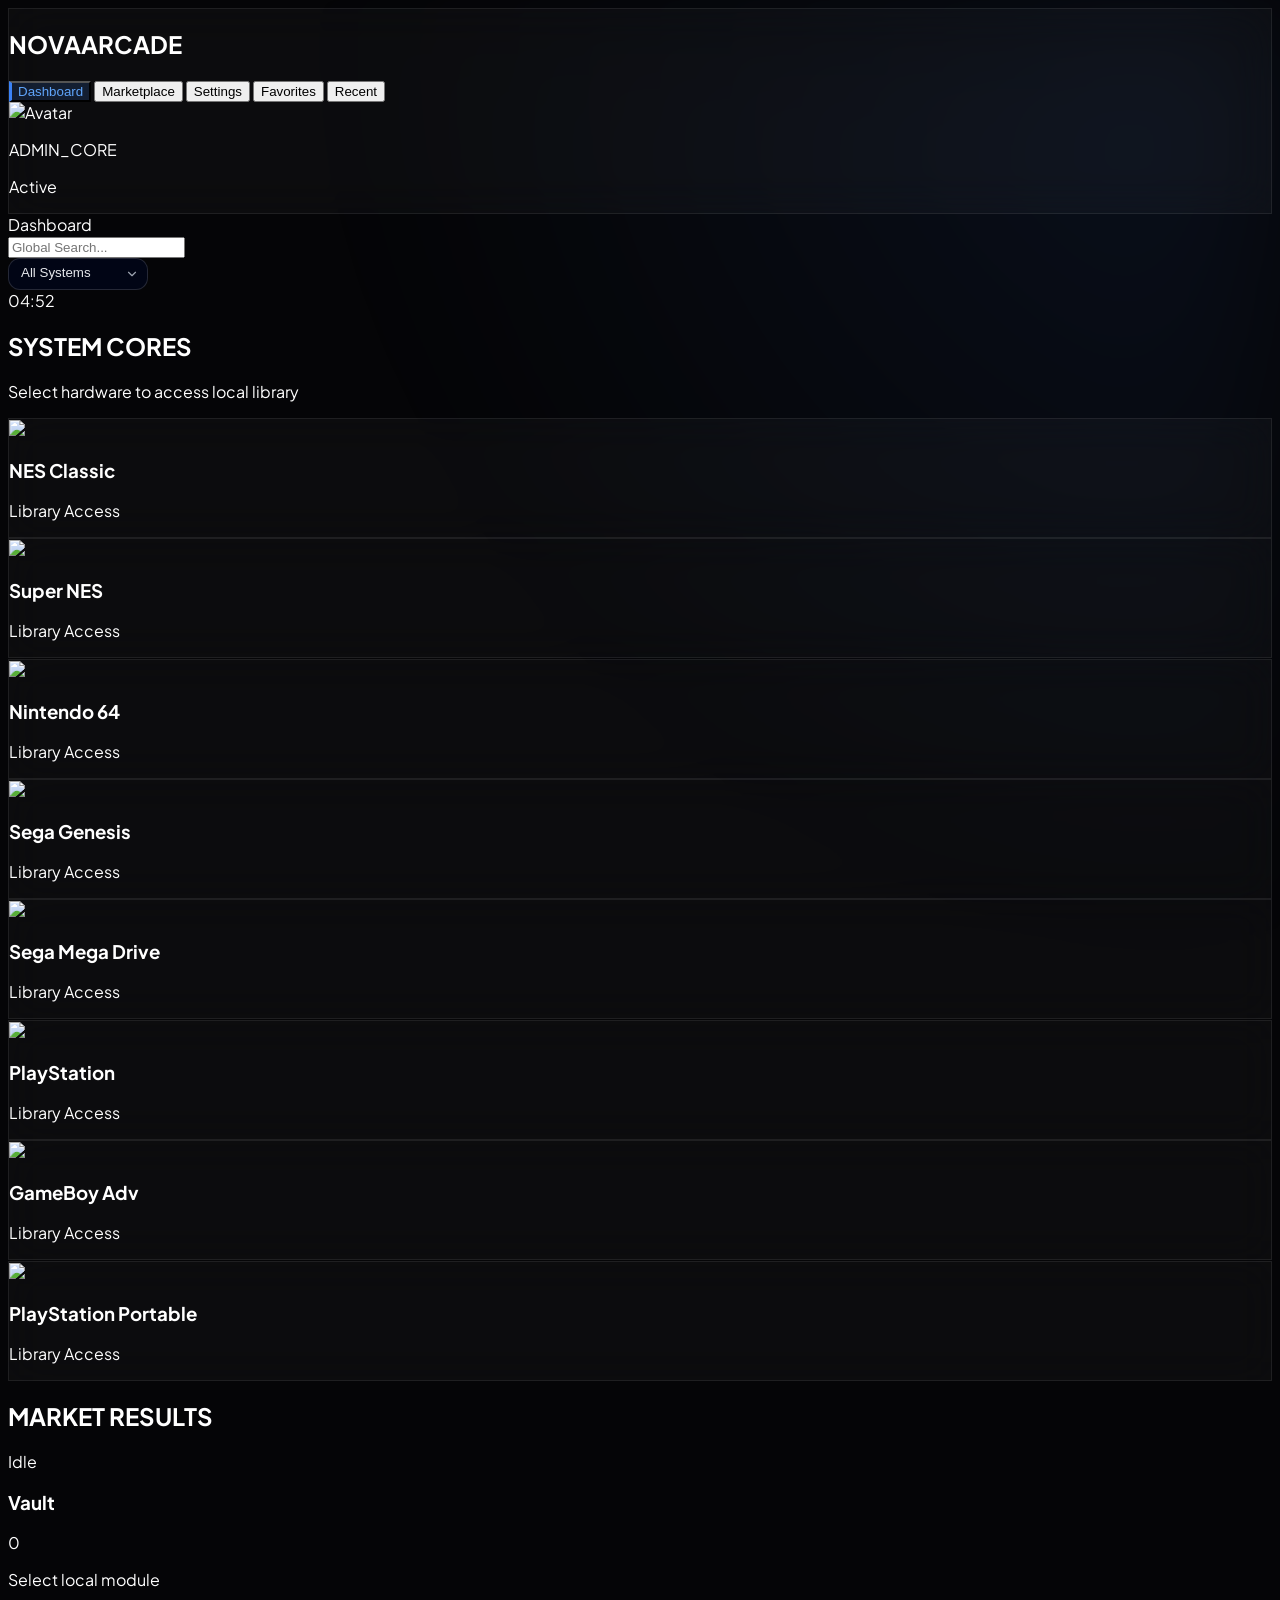
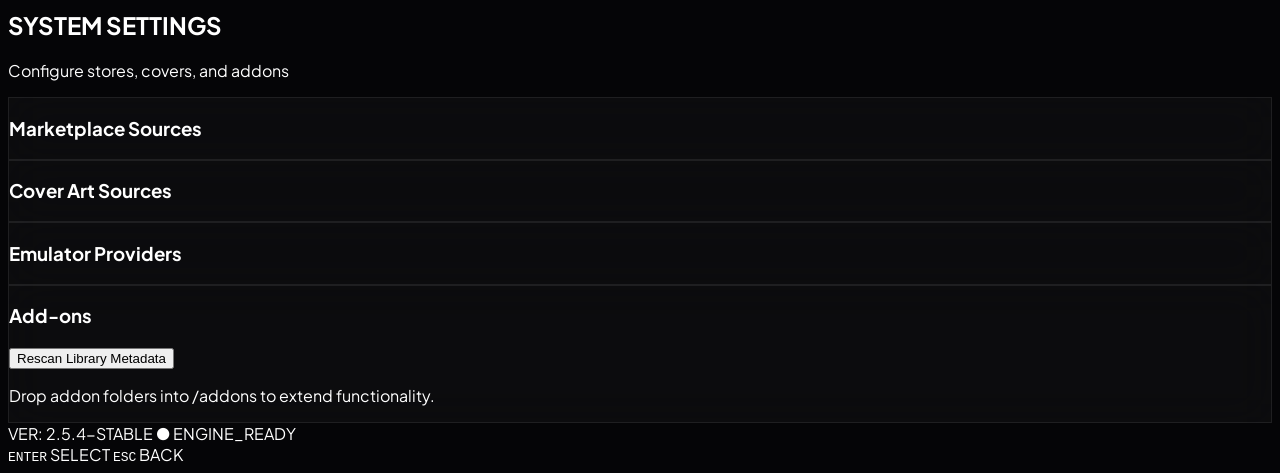
==== ui/index.html @ 93427489 "Refine dropdown popup styling to remove protruding white boxes" ====
<!DOCTYPE html>
<html lang="en">
<head>
    <meta charset="UTF-8">
    <meta name="viewport" content="width=device-width, initial-scale=1.0">
    <title>NovaArcade | Emulation Center</title>
    <script src="https://cdn.tailwindcss.com"></script>
    <script src="https://unpkg.com/lucide@latest"></script>
    <link href="https://fonts.googleapis.com/css2?family=Plus+Jakarta+Sans:wght@300;400;500;600;700;800&display=swap" rel="stylesheet">
    <style>
        :root {
            --accent: #3b82f6;
            --bg: #050507;
            --panel: rgba(255, 255, 255, 0.03);
            --border: rgba(255, 255, 255, 0.08);
        }

        body {
            font-family: 'Plus Jakarta Sans', sans-serif;
            background-color: var(--bg);
            color: #ffffff;
            overflow: hidden;
            user-select: none;
        }

        .glass {
            background: var(--panel);
            backdrop-filter: blur(20px);
            -webkit-backdrop-filter: blur(20px);
            border: 1px solid var(--border);
        }

        .active-link {
            background: rgba(59, 130, 246, 0.15);
            color: #60a5fa;
            border-left: 3px solid #3b82f6;
        }

        .custom-scroll::-webkit-scrollbar {
            width: 4px;
        }

        .custom-scroll::-webkit-scrollbar-track {
            background: transparent;
        }

        .custom-scroll::-webkit-scrollbar-thumb {
            background: rgba(255, 255, 255, 0.1);
            border-radius: 10px;
        }

        .settings-scroll {
            scrollbar-gutter: stable;
        }

        .stable-select {
            height: 2rem;
            max-width: 220px;
            min-width: 140px;
            padding: 0 2rem 0 0.75rem;
            border-radius: 0.75rem;
            background-color: rgba(2, 6, 23, 0.95);
            color: #e5e7eb;
            border: 1px solid rgba(255, 255, 255, 0.14);
            transition: none !important;
            transform: none !important;
            animation: none !important;
            appearance: none;
            -webkit-appearance: none;
            color-scheme: dark;
            line-height: 1.1;
            overflow: hidden;
            background-image: url("data:image/svg+xml,%3Csvg xmlns='http://www.w3.org/2000/svg' width='14' height='14' viewBox='0 0 24 24' fill='none' stroke='%239ca3af' stroke-width='2' stroke-linecap='round' stroke-linejoin='round'%3E%3Cpolyline points='6 9 12 15 18 9'/%3E%3C/svg%3E");
            background-repeat: no-repeat;
            background-position: right 0.55rem center;
            background-size: 0.85rem;
        }

        .stable-select:focus {
            outline: none;
            box-shadow: 0 0 0 1px rgba(59, 130, 246, 0.5);
            border-color: rgba(59, 130, 246, 0.5);
        }

        .stable-select option {
            background-color: #0b1020;
            color: #e5e7eb;
        }

        .view-section {
            transition: all 0.4s cubic-bezier(0.4, 0, 0.2, 1);
        }

        .console-card, .game-card {
            transition: transform 0.2s ease, box-shadow 0.2s ease, border-color 0.2s ease;
            transform: translateZ(0);
            backface-visibility: hidden;
            will-change: transform;
        }

        .console-card:hover, .game-card:hover {
            transform: translate3d(0, -2px, 0);
            box-shadow: 0 10px 30px -15px rgba(59, 130, 246, 0.4);
            border-color: rgba(59, 130, 246, 0.3);
        }

        .media-loading {
            opacity: 0;
            transition: opacity 0.3s ease;
        }

        .media-loaded {
            opacity: 1;
        }

        .bg-glow {
            position: fixed;
            inset: 0;
            z-index: -1;
            background: radial-gradient(circle at top right, rgba(59, 130, 246, 0.1), transparent 60%);
            filter: blur(80px);
            transition: background 1s ease;
        }

        @keyframes fadeIn {
            from { opacity: 0; transform: translateY(5px); }
            to { opacity: 1; transform: translateY(0); }
        }

        .animate-fade {
            animation: fadeIn 0.3s ease forwards;
        }

        /* Emulator Modal */
        #emulator-modal {
            background: #000;
            z-index: 1000;
            display: none;
        }

        .emulator-container {
            width: 100%;
            height: 100%;
        }
    </style>
</head>
<body class="flex h-screen overflow-hidden">

    <div id="glow-layer" class="bg-glow"></div>

    <!-- Sidebar -->
    <aside class="w-64 h-full glass border-r border-white/5 flex flex-col z-50">
        <div class="p-8 flex items-center gap-3">
            <div class="w-10 h-10 bg-blue-600 rounded-xl flex items-center justify-center shadow-lg shadow-blue-600/20">
                <i data-lucide="zap" class="text-white fill-white"></i>
            </div>
            <h1 class="text-xl font-extrabold tracking-tight uppercase italic">NOVA<span class="text-blue-500">ARCADE</span></h1>
        </div>

        <nav class="flex-1 px-4 space-y-2">
            <button onclick="navTo('HOME')" id="btn-home" class="w-full flex items-center gap-4 px-4 py-3 rounded-xl transition-all active-link">
                <i data-lucide="layout-grid" size="20"></i>
                <span class="font-semibold text-sm">Dashboard</span>
            </button>
            <button onclick="navTo('STORE')" id="btn-store" class="w-full flex items-center gap-4 px-4 py-3 rounded-xl transition-all text-white/40 hover:text-white hover:bg-white/5 group">
                <i data-lucide="shopping-bag" size="20"></i>
                <span class="font-semibold text-sm">Marketplace</span>
            </button>
            <button onclick="navTo('SETTINGS')" id="btn-settings" class="w-full flex items-center gap-4 px-4 py-3 rounded-xl transition-all text-white/40 hover:text-white hover:bg-white/5">
                <i data-lucide="settings" size="20"></i>
                <span class="font-semibold text-sm">Settings</span>
            </button>
            <button class="w-full flex items-center gap-4 px-4 py-3 rounded-xl transition-all text-white/40 hover:text-white hover:bg-white/5">
                <i data-lucide="star" size="20"></i>
                <span class="font-semibold text-sm">Favorites</span>
            </button>
            <button class="w-full flex items-center gap-4 px-4 py-3 rounded-xl transition-all text-white/40 hover:text-white hover:bg-white/5">
                <i data-lucide="clock" size="20"></i>
                <span class="font-semibold text-sm">Recent</span>
            </button>
        </nav>

        <div class="p-6">
            <div class="bg-white/5 rounded-2xl p-4 flex items-center gap-3 border border-white/5">
                <img src="https://api.dicebear.com/7.x/pixel-art/svg?seed=arcade" class="w-10 h-10 rounded-full bg-blue-500/20" alt="Avatar">
                <div class="overflow-hidden">
                    <p class="text-xs font-bold truncate">ADMIN_CORE</p>
                    <p class="text-[10px] text-blue-400 font-bold uppercase tracking-widest">Active</p>
                </div>
            </div>
        </div>
    </aside>

    <!-- Main Content -->
    <main class="flex-1 flex flex-col relative">
        
        <!-- Header -->
        <header class="h-16 px-8 flex items-center justify-between border-b border-white/5 z-40 bg-black/10 backdrop-blur-sm">
            <div id="breadcrumb" class="flex items-center gap-3 text-xs font-bold uppercase tracking-widest">
                <span class="text-white/40">Dashboard</span>
            </div>

            <div class="flex items-center gap-6">
                <div class="relative group">
                    <i data-lucide="search" size="16" class="absolute left-3 top-1/2 -translate-y-1/2 text-white/30"></i>
                    <input id="search-input" type="text" placeholder="Global Search..." 
                           class="bg-white/5 border border-white/5 rounded-full py-2 pl-10 pr-4 text-[11px] w-64 focus:outline-none focus:border-blue-500/50 transition-all font-medium">
                </div>
                <select id="search-console-filter" class="stable-select text-[10px] uppercase tracking-widest">
                    <option value="">All Systems</option>
                </select>
                <div id="current-time" class="text-[11px] font-bold tracking-widest text-white/40">00:00</div>
            </div>
        </header>

        <!-- Home View -->
        <section id="view-home" class="flex-1 p-8 overflow-y-auto custom-scroll view-section">
            <div class="mb-8 animate-fade">
                <h2 class="text-4xl font-black tracking-tighter mb-2 uppercase italic">SYSTEM <span class="text-blue-500">CORES</span></h2>
                <p class="text-white/30 text-xs font-medium uppercase tracking-widest">Select hardware to access local library</p>
            </div>
            <div id="console-grid" class="grid grid-cols-1 md:grid-cols-2 lg:grid-cols-3 xl:grid-cols-5 gap-4">
                <!-- Consoles injected here -->
            </div>
        </section>

        <!-- Store View (Search Results) -->
        <section id="view-store" class="hidden flex-1 p-8 overflow-y-auto custom-scroll view-section">
            <div class="mb-8 animate-fade">
                <h2 class="text-4xl font-black tracking-tighter mb-1 italic uppercase">MARKET <span class="text-blue-500">RESULTS</span></h2>
                <p id="search-status" class="text-white/30 text-[10px] font-bold uppercase tracking-[0.2em]">Idle</p>
            </div>
            <div id="store-sections" class="space-y-10">
                <!-- Grouped search results injected here -->
            </div>
        </section>

        <!-- Market Detail View (Compact Full Page) -->
        <section id="view-market-detail" class="hidden flex-1 p-8 overflow-y-auto custom-scroll view-section bg-gradient-to-br from-transparent to-blue-900/5">
            <div id="market-detail-container" class="max-w-7xl mx-auto animate-fade">
                <!-- Compact detail for market game -->
            </div>
        </section>

        <!-- Library View (Local) -->
        <section id="view-library" class="hidden flex-1 flex overflow-hidden view-section">
            <div class="w-72 h-full border-r border-white/5 flex flex-col bg-black/20">
                <div class="p-6 border-b border-white/5 flex justify-between items-center bg-black/20">
                    <h3 class="text-[10px] font-black uppercase tracking-widest text-white/30" id="library-title">Vault</h3>
                    <div id="local-count" class="text-[9px] font-black text-blue-500 bg-blue-500/10 px-2 py-0.5 rounded">0</div>
                </div>
                <div id="local-list" class="flex-1 overflow-y-auto custom-scroll p-3 space-y-1">
                    <!-- Local games injected here -->
                </div>
            </div>
            <div class="flex-1 overflow-y-auto custom-scroll p-10">
                <div id="library-detail-container" class="max-w-4xl animate-fade">
                    <div class="h-full flex flex-col items-center justify-center text-white/10 text-center space-y-4 py-20">
                        <i data-lucide="gamepad-2" size="48" class="opacity-10"></i>
                        <p class="text-[10px] font-black uppercase tracking-widest italic">Select local module</p>
                    </div>
                </div>
            </div>
        </section>

        <!-- Settings View -->
        <section id="view-settings" class="hidden flex-1 p-8 overflow-y-auto custom-scroll view-section settings-scroll">
            <div class="mb-8 animate-fade">
                <h2 class="text-4xl font-black tracking-tighter mb-2 uppercase italic">SYSTEM <span class="text-blue-500">SETTINGS</span></h2>
                <p class="text-white/30 text-xs font-medium uppercase tracking-widest">Configure stores, covers, and addons</p>
            </div>
            <div class="grid grid-cols-1 lg:grid-cols-2 gap-6">
                <div class="glass rounded-3xl p-6 border border-white/5 space-y-4">
                    <h3 class="text-sm font-bold uppercase tracking-widest text-white/60">Marketplace Sources</h3>
                    <div id="settings-stores" class="space-y-3 text-xs text-white/60"></div>
                </div>
                <div class="glass rounded-3xl p-6 border border-white/5 space-y-4">
                    <h3 class="text-sm font-bold uppercase tracking-widest text-white/60">Cover Art Sources</h3>
                    <div id="settings-covers" class="space-y-3 text-xs text-white/60"></div>
                </div>
                <div class="glass rounded-3xl p-6 border border-white/5 space-y-4 lg:col-span-2">
                    <h3 class="text-sm font-bold uppercase tracking-widest text-white/60">Emulator Providers</h3>
                    <div id="settings-emulators" class="grid grid-cols-1 md:grid-cols-2 gap-3 text-xs text-white/60"></div>
                </div>
                <div class="glass rounded-3xl p-6 border border-white/5 space-y-4 lg:col-span-2">
                    <div class="flex items-center justify-between gap-3">
                        <h3 class="text-sm font-bold uppercase tracking-widest text-white/60">Add-ons</h3>
                        <button id="btn-rescan-metadata" class="px-4 py-2 rounded-xl bg-blue-600 hover:bg-blue-500 text-[10px] font-black uppercase tracking-widest transition-all">Rescan Library Metadata</button>
                    </div>
                    <p class="text-[11px] text-white/40">Drop addon folders into <span class="text-white/70">/addons</span> to extend functionality.</p>
                    <div id="settings-addons" class="flex flex-wrap gap-2 text-[10px] uppercase"></div>
                </div>
            </div>
        </section>

        <!-- Footer Bar -->
        <footer class="h-10 border-t border-white/5 flex items-center justify-between px-6 text-[9px] font-black uppercase tracking-[0.2em] text-white/20 bg-black/60">
            <div class="flex gap-6">
                <span>VER: 2.5.4-STABLE</span>
                <span id="system-status" class="text-green-500/50">● ENGINE_READY</span>
            </div>
            <div class="flex gap-4">
                <span class="flex items-center gap-1.5"><kbd class="bg-white/5 px-1.5 py-0.5 rounded border border-white/10 text-[7px]">ENTER</kbd> SELECT</span>
                <span class="flex items-center gap-1.5"><kbd class="bg-white/5 px-1.5 py-0.5 rounded border border-white/10 text-[7px]">ESC</kbd> BACK</span>
            </div>
        </footer>
    </main>

    <!-- Emulator Modal -->
    <div id="emulator-modal" class="fixed inset-0 hidden flex flex-col">
        <div class="h-12 bg-black flex items-center justify-between px-6 border-b border-white/10">
            <div class="flex items-center gap-3">
                <div class="w-6 h-6 bg-blue-600 rounded flex items-center justify-center">
                    <i data-lucide="gamepad-2" size="14"></i>
                </div>
                <span id="emulating-title" class="text-[10px] font-black uppercase tracking-widest text-white/50">EMULATION_CORE_ACTIVE</span>
            </div>
            <button onclick="closeEmulator()" class="text-white/40 hover:text-red-500 transition-colors flex items-center gap-2 text-[10px] font-black uppercase">
                TERMINATE CORE <i data-lucide="x" size="14"></i>
            </button>
        </div>
        <div class="flex-1 overflow-hidden relative" id="emulator-target">
            <!-- EmulatorJS will inject here -->
        </div>
    </div>

    <script>
        const API = {
            search: (q, consoleId) => { const params = new URLSearchParams({ q }); if (consoleId) params.set('console', consoleId); return fetch(`/search?${params.toString()}`).then(r => r.json()); },
            getGame: (url) => fetch(`/game?url=${encodeURIComponent(url)}`).then(r => r.json()),
            getMarketCover: (title, console) => fetch(`/market_cover?title=${encodeURIComponent(title)}&console=${encodeURIComponent(console || '')}`).then(r => r.json()),
            listLocal: (console) => fetch(`/list_console?console=${console}`).then(r => r.json()),
            listConsoles: () => fetch(`/list_consoles`).then(r => r.json()),
            listAddons: () => fetch(`/addons`).then(r => r.json()),
            delete: (name, console, game) => {
                const params = new URLSearchParams();
                if (name) params.set('filename', name);
                if (game) params.set('game', game);
                params.set('console', console);
                return fetch(`/delete?${params.toString()}`).then(r => r.json());
            },
            download: (url) => fetch(url).then(r => r.json()),
            downloadStatus: (jobId) => fetch(`/download_status?job_id=${encodeURIComponent(jobId)}`).then(r => r.json()),
            proxyImg: (url) => `/proxy_image?url=${encodeURIComponent(url)}`
        };

        const CONSOLES = [
            { id: 'dendy', name: 'NES Classic', color: '#ef4444', icon: 'gamepad-2', img: 'https://i.imgur.com/OzB5tOq.png', core: 'nes' },
            { id: 'snes', name: 'Super NES', color: '#8b5cf6', icon: 'joystick', img: 'https://i.imgur.com/wK6sR8Q.png', core: 'snes' },
            { id: 'n64', name: 'Nintendo 64', color: '#4b5563', icon: 'diamond', img: 'https://i.imgur.com/VqN9F6A.png', core: 'n64' },
            { id: 'genesis', name: 'Sega Genesis', color: '#f97316', icon: 'bolt', img: 'https://placehold.co/320x240/111/444?text=Genesis', core: 'segaMD' },
            { id: 'megadrive', name: 'Sega Mega Drive', color: '#f97316', icon: 'bolt', img: 'https://placehold.co/320x240/111/444?text=Mega+Drive', core: 'segaMD' },
            { id: 'ps1', name: 'PlayStation', color: '#3b82f6', icon: 'disc', img: 'https://i.imgur.com/4Uj2GyX.png', core: 'psx' },
            { id: 'gba', name: 'GameBoy Adv', color: '#6366f1', icon: 'smartphone', img: 'https://i.imgur.com/yMjF94b.png', core: 'gba' },
            { id: 'psp', name: 'PlayStation Portable', color: '#64748b', icon: 'gamepad-2', img: 'https://placehold.co/320x240/111/444?text=PSP', core: 'psp' }
        ];



        const EMULATORJS_CORES = {
            nes: ['fceumm', 'nestopia'],
            snes: ['snes9x', 'bsnes'],
            gb: ['gambatte'],
            gba: ['mgba'],
            vb: ['beetle_vb'],
            nds: ['melonds', 'desmume2015', 'desmume'],
            a5200: ['a5200'],
            mame2003: ['mame2003', 'mame2003_plus'],
            arcade: ['fbneo', 'fbalpha2012_cps1', 'fbalpha2012_cps2', 'same_cdi'],
            psx: ['pcsx_rearmed', 'mednafen_psx_hw'],
            jaguar: ['virtualjaguar'],
            lynx: ['handy'],
            segaSaturn: ['yabause'],
            segaMD: ['genesis_plus_gx', 'genesis_plus_gx_wide'],
            segaGG: ['genesis_plus_gx', 'genesis_plus_gx_wide'],
            segaCD: ['genesis_plus_gx', 'genesis_plus_gx_wide'],
            n64: ['mupen64plus_next', 'parallel-n64'],
            _3do: ['opera'],
            atari7800: ['prosystem'],
            atari2600: ['stella2014'],
            sega32x: ['picodrive'],
            segaMS: ['smsplus'],
            c64: ['vice_x64sc'],
            c128: ['vice_x128'],
            pet: ['vice_xpet'],
            plus4: ['vice_xplus4'],
            vic20: ['vice_xvic'],
            amiga: ['puae'],
            coleco: ['gearcoleco'],
            pce: ['mednafen_pce'],
            pcfx: ['mednafen_pcfx'],
            ngp: ['mednafen_ngp'],
            ws: ['mednafen_wswan'],
            dos: ['dosbox_pure'],
            psp: ['ppsspp']
        };

        const CONSOLE_CORE_FAMILIES = {
            dendy: 'nes',
            snes: 'snes',
            n64: 'n64',
            genesis: 'segaMD',
            megadrive: 'segaMD',
            ps1: 'psx',
            gba: 'gba',
            psp: 'psp',
            nds: 'nds',
            gb: 'gb',
            sega32x: 'sega32x',
            segams: 'segaMS',
            segagg: 'segaGG',
            segacd: 'segaCD',
            segasaturn: 'segaSaturn',
            jaguar: 'jaguar',
            lynx: 'lynx',
            atari2600: 'atari2600',
            atari7800: 'atari7800',
            '3do': '_3do',
            pce: 'pce',
            pcfx: 'pcfx',
            ngp: 'ngp',
            ws: 'ws',
            dos: 'dos'
        };
        const CONSOLE_ICON_INDEX = [
            { label: 'GoldstarLG 3DO', path: 'Icons/Consoles/3DO/GoldstarLG 3DO.png' },
            { label: 'MiscOther 3DO', path: 'Icons/Consoles/3DO/MiscOther 3DO.png' },
            { label: 'Panasonic 3DO', path: 'Icons/Consoles/3DO/Panasonic 3DO.png' },
            { label: 'Sanyo 3DO', path: 'Icons/Consoles/3DO/Sanyo 3DO.png' },
            { label: 'Atari 2600', path: 'Icons/Consoles/Atari/Atari 2600.png' },
            { label: 'Atari 5200', path: 'Icons/Consoles/Atari/Atari 5200.png' },
            { label: 'Atari 7800', path: 'Icons/Consoles/Atari/Atari 7800.png' },
            { label: 'Atari C-XXX', path: 'Icons/Consoles/Atari/Atari C-XXX.png' },
            { label: 'Atari Jaguar CD', path: 'Icons/Consoles/Atari/Atari Jaguar CD.png' },
            { label: 'Atari Jaguar', path: 'Icons/Consoles/Atari/Atari Jaguar.png' },
            { label: 'Atari Lynx', path: 'Icons/Consoles/Atari/Atari Lynx.png' },
            { label: 'Atari XEGS', path: 'Icons/Consoles/Atari/Atari XEGS.png' },
            { label: 'LCD Solarpower', path: 'Icons/Consoles/Bandai/LCD Solarpower.png' },
            { label: 'Pippin', path: 'Icons/Consoles/Bandai/Pippin.png' },
            { label: 'Playdia', path: 'Icons/Consoles/Bandai/Playdia.png' },
            { label: 'RX 78', path: 'Icons/Consoles/Bandai/RX 78.png' },
            { label: 'SwanCrystal', path: 'Icons/Consoles/Bandai/SwanCrystal.png' },
            { label: 'TV Jack', path: 'Icons/Consoles/Bandai/TV Jack.png' },
            { label: 'WonderSwan Color', path: 'Icons/Consoles/Bandai/WonderSwan Color.png' },
            { label: 'WonderSwan', path: 'Icons/Consoles/Bandai/WonderSwan.png' },
            { label: 'Loopy', path: 'Icons/Consoles/Casio/Loopy.png' },
            { label: 'PV-1000', path: 'Icons/Consoles/Casio/PV-1000.png' },
            { label: 'Aquarius', path: 'Icons/Consoles/Mattel/Aquarius.png' },
            { label: 'HyperScan', path: 'Icons/Consoles/Mattel/HyperScan.png' },
            { label: 'Intellivision', path: 'Icons/Consoles/Mattel/Intellivision.png' },
            { label: 'Mattel Electronics', path: 'Icons/Consoles/Mattel/Mattel Electronics.png' },
            { label: 'Microsoft Xbox 360', path: 'Icons/Consoles/Microsoft/Microsoft Xbox 360.png' },
            { label: 'Microsoft Xbox One S', path: 'Icons/Consoles/Microsoft/Microsoft Xbox One S.png' },
            { label: 'Microsoft Xbox One X', path: 'Icons/Consoles/Microsoft/Microsoft Xbox One X.png' },
            { label: 'Microsoft Xbox One', path: 'Icons/Consoles/Microsoft/Microsoft Xbox One.png' },
            { label: 'Microsoft Xbox Series S', path: 'Icons/Consoles/Microsoft/Microsoft Xbox Series S.png' },
            { label: 'Microsoft Xbox Series X', path: 'Icons/Consoles/Microsoft/Microsoft Xbox Series X.png' },
            { label: 'Microsoft Xbox', path: 'Icons/Consoles/Microsoft/Microsoft Xbox.png' },
            { label: 'PC-FX', path: 'Icons/Consoles/NEC/PC-FX.png' },
            { label: 'TurboDuo', path: 'Icons/Consoles/NEC/TurboDuo.png' },
            { label: 'TurboExpress', path: 'Icons/Consoles/NEC/TurboExpress.png' },
            { label: 'TurboGrafx-16', path: 'Icons/Consoles/NEC/TurboGrafx-16.png' },
            { label: 'Neo Geo AES', path: 'Icons/Consoles/Neo Geo/Neo Geo AES.png' },
            { label: 'Neo Geo CD', path: 'Icons/Consoles/Neo Geo/Neo Geo CD.png' },
            { label: 'Neo Geo Pocket Color', path: 'Icons/Consoles/Neo Geo/Neo Geo Pocket Color.png' },
            { label: 'Neo Geo Pocket', path: 'Icons/Consoles/Neo Geo/Neo Geo Pocket.png' },
            { label: 'Color TV Game', path: 'Icons/Consoles/Nintendo/Color TV Game.png' },
            { label: 'Famicom Disk System', path: 'Icons/Consoles/Nintendo/Famicom Disk System.png' },
            { label: 'Famicom', path: 'Icons/Consoles/Nintendo/Famicom.png' },
            { label: 'Game & Watch Mini Classics', path: 'Icons/Consoles/Nintendo/Game & Watch Mini Classics.png' },
            { label: 'Game & Watch', path: 'Icons/Consoles/Nintendo/Game & Watch.png' },
            { label: 'Game Boy Advance SP', path: 'Icons/Consoles/Nintendo/Game Boy Advance SP.png' },
            { label: 'Game Boy Advance', path: 'Icons/Consoles/Nintendo/Game Boy Advance.png' },
            { label: 'Game Boy Color', path: 'Icons/Consoles/Nintendo/Game Boy Color.png' },
            { label: 'Game Boy Light', path: 'Icons/Consoles/Nintendo/Game Boy Light.png' },
            { label: 'Game Boy Micro', path: 'Icons/Consoles/Nintendo/Game Boy Micro.png' },
            { label: 'Game Boy Pocket', path: 'Icons/Consoles/Nintendo/Game Boy Pocket.png' },
            { label: 'Game Boy', path: 'Icons/Consoles/Nintendo/Game Boy.png' },
            { label: 'Gamecube', path: 'Icons/Consoles/Nintendo/Gamecube.png' },
            { label: 'NES', path: 'Icons/Consoles/Nintendo/NES.webp' },
            { label: 'New Nintendo 2DS XL', path: 'Icons/Consoles/Nintendo/New Nintendo 2DS XL.png' },
            { label: 'New Nintendo 3DS Xl', path: 'Icons/Consoles/Nintendo/New Nintendo 3DS Xl.png' },
            { label: 'New Nintendo 3DS', path: 'Icons/Consoles/Nintendo/New Nintendo 3DS.png' },
            { label: 'Nintendo 2DS', path: 'Icons/Consoles/Nintendo/Nintendo 2DS.png' },
            { label: 'Nintendo 3DS Xl', path: 'Icons/Consoles/Nintendo/Nintendo 3DS Xl.png' },
            { label: 'Nintendo 3DS', path: 'Icons/Consoles/Nintendo/Nintendo 3DS.png' },
            { label: 'Nintendo 64 DD', path: 'Icons/Consoles/Nintendo/Nintendo 64 DD.png' },
            { label: 'Nintendo 64', path: 'Icons/Consoles/Nintendo/Nintendo 64.png' },
            { label: 'Nintendo DS Lite', path: 'Icons/Consoles/Nintendo/Nintendo DS Lite.png' },
            { label: 'Nintendo DS', path: 'Icons/Consoles/Nintendo/Nintendo DS.png' },
            { label: 'Nintendo DSi XL', path: 'Icons/Consoles/Nintendo/Nintendo DSi XL.png' },
            { label: 'Nintendo DSi', path: 'Icons/Consoles/Nintendo/Nintendo DSi.png' },
            { label: 'Nintendo Switch 2', path: 'Icons/Consoles/Nintendo/Nintendo Switch 2.webp' },
            { label: 'Nintendo Switch Lite', path: 'Icons/Consoles/Nintendo/Nintendo Switch Lite.png' },
            { label: 'Nintendo Switch OLED Model', path: 'Icons/Consoles/Nintendo/Nintendo Switch OLED Model.png' },
            { label: 'Nintendo Switch', path: 'Icons/Consoles/Nintendo/Nintendo Switch.png' },
            { label: 'Nintendo Wii U', path: 'Icons/Consoles/Nintendo/Nintendo Wii U.png' },
            { label: 'Nintendo Wii', path: 'Icons/Consoles/Nintendo/Nintendo Wii.png' },
            { label: 'Pokemon Mini', path: 'Icons/Consoles/Nintendo/Pokemon Mini.png' },
            { label: 'SNES', path: 'Icons/Consoles/Nintendo/SNES.png' },
            { label: 'Virtual Boy', path: 'Icons/Consoles/Nintendo/Virtual Boy.webp' },
            { label: 'CD-i', path: 'Icons/Consoles/Philips Magnavox/CD-i.png' },
            { label: 'Magnavox Odyssey 2', path: 'Icons/Consoles/Philips Magnavox/Magnavox Odyssey 2.png' },
            { label: 'Magnavox Odyssey', path: 'Icons/Consoles/Philips Magnavox/Magnavox Odyssey.png' },
            { label: 'Philips Odyssey', path: 'Icons/Consoles/Philips Magnavox/Philips Odyssey.png' },
            { label: 'Retro-Emulator-Game-Manger-0aaa86b99c10021463039c348ecbfffc1c41144c', path: 'Icons/Consoles/Retro-Emulator-Game-Manger-0aaa86b99c10021463039c348ecbfffc1c41144c/Retro-Emulator-Game-Manger-0aaa86b99c10021463039c348ecbfffc1c41144c' },
            { label: 'Retro-Emulator-Game-Manger-ac923861fc63c3c096c8133c5e9370443cdceb1a', path: 'Icons/Consoles/Retro-Emulator-Game-Manger-ac923861fc63c3c096c8133c5e9370443cdceb1a/Retro-Emulator-Game-Manger-ac923861fc63c3c096c8133c5e9370443cdceb1a' },
            { label: 'Sega 32X', path: 'Icons/Consoles/Sega/Sega 32X.png' },
            { label: 'Sega Dreamcast', path: 'Icons/Consoles/Sega/Sega Dreamcast.png' },
            { label: 'Sega Game Gear', path: 'Icons/Consoles/Sega/Sega Game Gear.png' },
            { label: 'Sega Genesis Mega Drive', path: 'Icons/Consoles/Sega/Sega Genesis Mega Drive.png' },
            { label: 'Sega Master System', path: 'Icons/Consoles/Sega/Sega Master System.png' },
            { label: 'Sega Mega CD', path: 'Icons/Consoles/Sega/Sega Mega CD.png' },
            { label: 'Sega Pico', path: 'Icons/Consoles/Sega/Sega Pico.png' },
            { label: 'Sega SG X000', path: 'Icons/Consoles/Sega/Sega SG X000.png' },
            { label: 'Sega Saturn', path: 'Icons/Consoles/Sega/Sega Saturn.png' },
            { label: 'PlayStation 5 Pro', path: 'Icons/Consoles/Sony/PlayStation 5 Pro.png' },
            { label: 'PlayStation 5 Slim', path: 'Icons/Consoles/Sony/PlayStation 5 Slim.png' },
            { label: 'Sony PSP Go', path: 'Icons/Consoles/Sony/Sony PSP Go.png' },
            { label: 'Sony PSP X000 Series', path: 'Icons/Consoles/Sony/Sony PSP X000 Series.png' },
            { label: 'Sony PSX', path: 'Icons/Consoles/Sony/Sony PSX.png' },
            { label: 'Sony PlayStation  TV', path: 'Icons/Consoles/Sony/Sony PlayStation  TV.png' },
            { label: 'Sony PlayStation 2 Slim', path: 'Icons/Consoles/Sony/Sony PlayStation 2 Slim.png' },
            { label: 'Sony PlayStation 2', path: 'Icons/Consoles/Sony/Sony PlayStation 2.png' },
            { label: 'Sony PlayStation 3 Slim', path: 'Icons/Consoles/Sony/Sony PlayStation 3 Slim.png' },
            { label: 'Sony PlayStation 3 Super Slim', path: 'Icons/Consoles/Sony/Sony PlayStation 3 Super Slim.png' },
            { label: 'Sony PlayStation 3', path: 'Icons/Consoles/Sony/Sony PlayStation 3.png' },
            { label: 'Sony PlayStation 4 Pro', path: 'Icons/Consoles/Sony/Sony PlayStation 4 Pro.png' },
            { label: 'Sony PlayStation 4 Slim', path: 'Icons/Consoles/Sony/Sony PlayStation 4 Slim.png' },
            { label: 'Sony PlayStation 4', path: 'Icons/Consoles/Sony/Sony PlayStation 4.png' },
            { label: 'Sony PlayStation 5', path: 'Icons/Consoles/Sony/Sony PlayStation 5.png' },
            { label: 'Sony PlayStation Vita', path: 'Icons/Consoles/Sony/Sony PlayStation Vita.png' },
            { label: 'Sony PlayStation', path: 'Icons/Consoles/Sony/Sony PlayStation.png' }
        ];

        let state = {
            view: 'HOME',
            selectedConsole: null,
            lastGameUrl: "",
            isEmulating: false,
            localGames: [],
            selectedLocalGame: null,
            consoles: []
        };

        function navTo(view) {
            state.view = view;
            ['home', 'store', 'library', 'market-detail', 'settings'].forEach(v => {
                const el = document.getElementById(`view-${v}`);
                if (el) el.classList.add('hidden');
            });
            const target = document.getElementById(`view-${view.toLowerCase()}`);
            if (target) target.classList.remove('hidden');

            document.getElementById('btn-home').classList.remove('active-link');
            document.getElementById('btn-store').classList.remove('active-link');
            document.getElementById('btn-settings').classList.remove('active-link');
            if (view === 'HOME') document.getElementById('btn-home').classList.add('active-link');
            if (view === 'STORE') document.getElementById('btn-store').classList.add('active-link');
            if (view === 'SETTINGS') document.getElementById('btn-settings').classList.add('active-link');

            updateBreadcrumbs();
            updateGlow(view === 'STORE' || view === 'MARKET-DETAIL' ? '#8b5cf6' : '#3b82f6');
            if (view === 'SETTINGS') {
                renderSettings();
            }
        }

        function updateBreadcrumbs() {
            const container = document.getElementById('breadcrumb');
            let html = `<span class="text-white/40 cursor-pointer hover:text-white" onclick="navTo('HOME')">Dashboard</span>`;
            if (state.view === 'STORE') html += ` <i data-lucide="chevron-right" size="10" class="text-white/20"></i> <span class="text-white">Market</span>`;
            else if (state.view === 'MARKET-DETAIL') html += ` <i data-lucide="chevron-right" size="10" class="text-white/20"></i> <span class="text-white/40 cursor-pointer" onclick="navTo('STORE')">Market</span> <i data-lucide="chevron-right" size="10" class="text-white/20"></i> <span class="text-white">Detail</span>`;
            else if (state.view === 'SETTINGS') html += ` <i data-lucide="chevron-right" size="10" class="text-white/20"></i> <span class="text-white">Settings</span>`;
            else if (state.selectedConsole) html += ` <i data-lucide="chevron-right" size="10" class="text-white/20"></i> <span class="text-white">${state.selectedConsole.name}</span>`;
            container.innerHTML = html;
            lucide.createIcons();
            prepareMedia(container);
        }

        function updateGlow(color) {
            document.getElementById('glow-layer').style.background = `radial-gradient(circle at top right, ${color}15, transparent 60%)`;
        }

        function prepareMedia(container) {
            if (!container) return;
            container.querySelectorAll('img').forEach(img => {
                img.classList.add('media-loading');
                const finalize = () => img.classList.add('media-loaded');
                if (img.complete) {
                    finalize();
                } else {
                    img.addEventListener('load', finalize, { once: true });
                    img.addEventListener('error', finalize, { once: true });
                }
            });
        }

        function normalizeConsoleName(value) {
            return value.toLowerCase().replace(/[^a-z0-9]+/g, ' ').trim();
        }

        function scoreConsoleMatch(a, b) {
            if (!a || !b) return 0;
            if (a === b) return 1;
            const aTokens = new Set(a.split(' ').filter(Boolean));
            const bTokens = new Set(b.split(' ').filter(Boolean));
            let common = 0;
            aTokens.forEach(token => {
                if (bTokens.has(token)) common += 1;
            });
            return common / Math.max(aTokens.size, bTokens.size);
        }

        function getConsoleIcon(name) {
            const target = normalizeConsoleName(name || '');
            let bestPath = null;
            let bestScore = 0;
            CONSOLE_ICON_INDEX.forEach(entry => {
                const score = scoreConsoleMatch(target, normalizeConsoleName(entry.label));
                if (score > bestScore) {
                    bestScore = score;
                    bestPath = entry.path;
                }
            });
            return bestScore >= 0.4 ? bestPath : null;
        }

        function getCoreOptionsForConsole(consoleId) {
            const family = CONSOLE_CORE_FAMILIES[consoleId];
            if (!family) return [];
            return EMULATORJS_CORES[family] || [];
        }

        function inferEmulatorJsCore(consoleId, fallbackCore) {
            if (fallbackCore) return fallbackCore;
            const family = CONSOLE_CORE_FAMILIES[consoleId];
            const options = family ? (EMULATORJS_CORES[family] || []) : [];
            if (family === '_3do') return '3do';
            if (family) return family;
            if (options.length) return options[0];
            return null;
        }

        function renderConsoles() {
            const grid = document.getElementById('console-grid');
            const entries = state.consoles.length ? state.consoles : CONSOLES;
            grid.innerHTML = entries.map(c => {
                const iconPath = getConsoleIcon(c.name) || c.img;
                return `
                <div class="console-card group glass rounded-3xl p-5 cursor-pointer relative overflow-hidden h-56 flex flex-col justify-end border border-white/5" onclick="selectConsole('${c.id}')">
                    <img src="${iconPath}" class="absolute inset-0 w-full h-full object-contain opacity-10 group-hover:opacity-20 transition-all -z-10 group-hover:scale-105 duration-500 p-8">
                    <div class="absolute inset-0 bg-gradient-to-t from-black via-black/40 to-transparent"></div>
                    <div class="relative z-10">
                        <div class="w-10 h-10 rounded-xl flex items-center justify-center mb-3" style="background-color: ${c.color}">
                            <i data-lucide="${c.icon}" size="18" class="text-white"></i>
                        </div>
                        <h3 class="text-base font-bold">${c.name}</h3>
                        <p class="text-[9px] text-white/30 uppercase tracking-[0.2em] font-black italic">Library Access</p>
                    </div>
                </div>
            `}).join('');
            lucide.createIcons();
        }

        async function loadConsoleList() {
            try {
                const response = await API.listConsoles();
                const localConsoles = response.consoles || [];
                const mapped = [...CONSOLES];
                localConsoles.forEach(id => {
                    if (mapped.some(c => c.id === id)) return;
                    mapped.push({
                        id,
                        name: id.toUpperCase(),
                        color: '#475569',
                        icon: 'hard-drive',
                        img: 'https://placehold.co/240x200/111/444?text=ROM',
                        core: inferEmulatorJsCore(id, null)
                    });
                });
                state.consoles = mapped;
            } catch (e) {
                state.consoles = CONSOLES;
            }
            renderConsoles();
            populateSearchFilter();
        }

        function populateSearchFilter() {
            const select = document.getElementById('search-console-filter');
            if (!select) return;
            const prev = select.value;
            select.innerHTML = '<option value="">All Systems</option>' + state.consoles.map(c => `<option value="${c.id}">${c.name}</option>`).join('');
            if ([...select.options].some(o => o.value === prev)) select.value = prev;
        }

        async function rescanLibraryMetadata() {
            const button = document.getElementById('btn-rescan-metadata');
            if (!button) return;
            const original = button.textContent;
            button.disabled = true;
            button.textContent = 'Rescanning...';
            try {
                const targetConsole = state.selectedConsole?.id || '';
                const params = new URLSearchParams();
                if (targetConsole) params.set('console', targetConsole);
                const data = await fetch(`/refresh_covers?${params.toString()}`).then(r => r.json());
                alert(`Metadata rescan complete. Updated: ${data.updated || 0}, Skipped: ${data.skipped || 0}`);
                if (state.selectedConsole) await loadLocalGames(state.selectedConsole.id);
            } catch (e) {
                alert('Metadata rescan failed. Please try again.');
            } finally {
                button.disabled = false;
                button.textContent = original;
            }
        }

        function getSettings() {
            const defaults = {
                stores: {
                    vimm: true,
                    emuland: false,
                    thegamesdb: true
                },
                coverSources: {
                    vimm: true,
                    emuland: true,
                    thegamesdb: true
                },
                emulators: {},
                emulatorJsCores: {}
            };
            try {
                const stored = JSON.parse(localStorage.getItem('settings') || '{}');
                return {
                    stores: { ...defaults.stores, ...(stored.stores || {}) },
                    coverSources: { ...defaults.coverSources, ...(stored.coverSources || {}) },
                    emulators: { ...defaults.emulators, ...(stored.emulators || {}) },
                    emulatorJsCores: { ...defaults.emulatorJsCores, ...(stored.emulatorJsCores || {}) }
                };
            } catch (e) {
                return defaults;
            }
        }

        function saveSettings(settings) {
            localStorage.setItem('settings', JSON.stringify(settings));
        }

        function selectConsole(id) {
            state.selectedConsole = state.consoles.find(c => c.id === id);
            state.selectedLocalGame = null;
            document.getElementById('library-detail-container').innerHTML = `
                <div class="h-full flex flex-col items-center justify-center text-white/10 text-center space-y-4 py-20">
                    <i data-lucide="gamepad-2" size="48" class="opacity-10"></i>
                    <p class="text-[10px] font-black uppercase tracking-widest italic">Select local module</p>
                </div>
            `;
            navTo('LIBRARY');
            loadLocalGames(id);
        }

        let storeRenderToken = 0;

        async function doSearch() {
            const q = document.getElementById('search-input').value;
            if (!q) return;

            navTo('STORE');
            const sectionsContainer = document.getElementById('store-sections');
            const status = document.getElementById('search-status');
            const renderToken = ++storeRenderToken;
            
            sectionsContainer.innerHTML = `<div class="py-20 text-center font-black text-white/10 italic animate-pulse uppercase tracking-[0.3em]">Querying Network Archive...</div>`;
            status.textContent = `SEARCHING: "${q.toUpperCase()}" ${document.getElementById('search-console-filter')?.value ? `(FILTER: ${document.getElementById('search-console-filter').value.toUpperCase()})` : ""}`;

            try {
                const consoleFilter = document.getElementById('search-console-filter')?.value || '';
                const data = await API.search(q, consoleFilter || null);
                if (renderToken !== storeRenderToken) return;
                if (!data.games || data.games.length === 0) {
                    sectionsContainer.innerHTML = `<div class="py-20 text-center font-black text-white/10 italic uppercase tracking-[0.2em]">Zero results found in global cache.</div>`;
                    return;
                }

                const grouped = {};
                data.games.forEach(g => {
                    const key = g.console || "OTHERS";
                    if (!grouped[key]) grouped[key] = [];
                    grouped[key].push(g);
                });

                const consoleEntries = Object.entries(grouped);
                sectionsContainer.innerHTML = consoleEntries.map(([consoleName, games], index) => {
                    const consoleIcon = getConsoleIcon(consoleName);
                    const header = consoleIcon
                        ? `<div class="flex items-center gap-2"><img src="${consoleIcon}" class="w-5 h-5 object-contain opacity-80"> <span>${consoleName}</span></div>`
                        : consoleName;
                    return `
                        <div class="animate-fade">
                            <h3 class="text-[10px] font-black italic text-blue-500 uppercase tracking-[0.4em] mb-4 border-b border-blue-500/10 pb-2">${header} <span class="text-white/20 ml-2">(${games.length})</span></h3>
                            <div class="grid grid-cols-1 md:grid-cols-2 lg:grid-cols-3 xl:grid-cols-5 gap-4" id="console-grid-${index}">
                                ${games.map(game => `
                                    <div class="game-card glass rounded-2xl p-4 flex flex-col h-72 relative overflow-hidden group border border-white/5 cursor-pointer" onclick="showMarketGameDetails('${game.link}')">
                                        <div class="w-full h-36 bg-black/40 rounded-xl mb-3 overflow-hidden relative">
                                            <img src="${game.thumbnail ? API.proxyImg(game.thumbnail) : 'https://placehold.co/400x300/111/555?text=No+Boxart'}" loading="lazy"
                                                 class="w-full h-full object-cover group-hover:scale-105 transition-transform duration-500">
                                        </div>
                                        <h4 class="text-xs font-bold truncate mb-1 uppercase tracking-tight">${game.title}</h4>
                                        <p class="text-[9px] text-white/20 uppercase font-black tracking-widest mt-auto italic">${game.players || '1-Player'}</p>
                                        <div class="mt-2">
                                            <button class="w-full py-2 bg-white/5 group-hover:bg-blue-600 text-[9px] font-black uppercase tracking-widest transition-all rounded-lg group-hover:text-white text-white/40">Details</button>
                                        </div>
                                    </div>
                                `).join('')}
                            </div>
                        </div>
                    `;
                }).join('');
                lucide.createIcons();
                consoleEntries.forEach((_, index) => {
                    const grid = document.getElementById(`console-grid-${index}`);
                    if (grid) prepareMedia(grid);
                });
            } catch (e) {
                sectionsContainer.innerHTML = `<div class="py-20 text-center text-red-500/40 italic font-black uppercase tracking-widest text-xs">Search interface disconnected.</div>`;
            }
        }

        async function showMarketGameDetails(url) {
            state.lastGameUrl = url;
            navTo('MARKET-DETAIL');
            const container = document.getElementById('market-detail-container');
            container.innerHTML = `<div class="h-64 flex items-center justify-center font-black italic text-white/10 animate-pulse text-sm uppercase tracking-[0.3em]">Synchronizing Asset Data...</div>`;
            
            try {
                const data = await API.getGame(url);
                const game = data.game;
                let marketCover = game.thumbnail;
                if (!marketCover) {
                    try {
                        const coverResponse = await API.getMarketCover(game.title, game.console);
                        if (coverResponse?.cover) {
                            marketCover = coverResponse.cover;
                        }
                    } catch (e) {}
                }
                
                const infoHtml = Object.entries(game.info).map(([k, v]) => `
                    <div class="flex justify-between items-center text-[10px] py-1.5 border-b border-white/5">
                        <span class="text-white/30 uppercase font-black tracking-widest">${k}</span>
                        <span class="font-bold text-white/60">${v}</span>
                    </div>`).join('');

                container.innerHTML = `
                    <div class="flex gap-10 items-start">
                        <div class="w-64 space-y-4 flex-shrink-0">
                            <div class="w-full h-80 bg-black/60 rounded-3xl border border-white/10 overflow-hidden shadow-2xl">
                                <img src="${marketCover ? API.proxyImg(marketCover) : 'https://placehold.co/400x600/111/555?text=N/A'}" class="w-full h-full object-cover">
                            </div>
                            <div class="p-5 glass rounded-2xl border border-white/5">
                                <h5 class="text-[9px] font-black text-white/20 uppercase tracking-[0.2em] mb-3 italic">Hardware Specs</h5>
                                <div class="space-y-1">${infoHtml}</div>
                            </div>
                        </div>

                        <div class="flex-1 space-y-6">
                            <div>
                                <div class="flex gap-2 mb-3">
                                    <span class="bg-blue-600 px-3 py-1 rounded-full text-[9px] font-black uppercase tracking-widest shadow-lg shadow-blue-600/20">${game.console || 'CORE'}</span>
                                    <span class="bg-white/10 px-3 py-1 rounded-full text-[9px] font-black uppercase tracking-widest text-white/40">${game.players || 'Single'}</span>
                                </div>
                                <h1 class="text-5xl font-black tracking-tighter uppercase italic text-white mb-4 leading-none">${game.title}</h1>
                                
                                <div class="flex gap-2 overflow-x-auto pb-4 custom-scroll mb-4">
                                    ${game.screenshots.map(ss => `<img src="${API.proxyImg(ss)}" class="h-24 rounded-xl border border-white/10 hover:border-blue-500/40 transition-all cursor-pointer">`).join('') || '<p class="text-[10px] text-white/10 italic">No media assets detected.</p>'}
                                </div>
                            </div>

                            <div class="space-y-2">
                                <h4 class="text-[11px] font-black uppercase italic text-blue-500 tracking-[0.2em] mb-4">ARCHIVE FILES</h4>
                                ${game.downloads.map(rom => `
                                    <div class="p-4 glass rounded-2xl flex items-center justify-between border border-white/5 hover:bg-white/5 transition-all">
                                        <div class="flex items-center gap-4">
                                            <div class="w-8 h-8 bg-blue-500/10 rounded-lg flex items-center justify-center text-blue-500">
                                                <i data-lucide="download" size="14"></i>
                                            </div>
                                            <div>
                                                <p class="font-bold text-[12px] uppercase">${rom.name}</p>
                                                <p class="text-[8px] text-white/20 uppercase font-black tracking-widest">${rom.local ? 'LOCAL VAULT' : 'NETWORK SERVER'}</p>
                                            </div>
                                        </div>
                                        ${rom.local ? `
                                            <button class="px-5 py-2 bg-white/5 text-white/10 rounded-xl text-[9px] font-black uppercase tracking-widest cursor-not-allowed">LINKED</button>
                                        ` : `
                                            <button onclick="handleDownloadROM(this, '${rom.download_url}')" class="px-6 py-2 bg-blue-600 hover:bg-blue-500 text-white rounded-xl text-[9px] font-black uppercase tracking-widest transition-all">PULL ROM</button>
                                        `}
                                    </div>
                                `).join('')}
                            </div>
                        </div>
                    </div>
                `;
                lucide.createIcons();
                prepareMedia(container);
            } catch (e) {
                container.innerHTML = `<div class="py-20 text-center text-red-500 italic font-black text-sm uppercase">Interface Synchro Error.</div>`;
            }
        }

        async function loadLocalGames(consoleId) {
            const list = document.getElementById('local-list');
            const countLabel = document.getElementById('local-count');
            const libTitle = document.getElementById('library-title');
            state.selectedLocalGame = null;
            document.getElementById('library-detail-container').innerHTML = `
                <div class="h-full flex flex-col items-center justify-center text-white/10 text-center space-y-4 py-20">
                    <i data-lucide="gamepad-2" size="48" class="opacity-10"></i>
                    <p class="text-[10px] font-black uppercase tracking-widest italic">Select local module</p>
                </div>
            `;
            
            const con = state.consoles.find(c => c.id === consoleId) || CONSOLES.find(c => c.id === consoleId);
            libTitle.textContent = con ? con.name : 'Vault';
            list.innerHTML = `<div class="p-6 text-center text-[10px] font-black text-white/10 animate-pulse italic uppercase tracking-widest">Scanning...</div>`;
            
            try {
                const data = await API.listLocal(consoleId);
                const games = data.games || [];
                state.localGames = games;
                countLabel.textContent = games.length;

                if (games.length === 0) {
                    list.innerHTML = `<div class="p-8 text-center glass rounded-2xl border border-dashed border-white/5 text-[9px] font-black uppercase text-white/10 italic">Empty Archive</div>`;
                    return;
                }

                list.innerHTML = games.map((game, index) => `
                    <div class="p-3 rounded-xl flex items-center justify-between group transition-all cursor-pointer hover:bg-white/5 border border-transparent" 
                         onclick="selectLocalGame(${index}, '${consoleId}')">
                        <div class="flex items-center gap-2 overflow-hidden">
                            <i data-lucide="file-code" size="12" class="text-blue-500/40"></i>
                            <p class="text-[11px] font-bold truncate text-white/50 group-hover:text-white transition-colors uppercase italic">${game.title || game.folder}</p>
                        </div>
                        <button onclick="event.stopPropagation(); handleDeleteROM('${game.folder}', '${consoleId}', true)" class="opacity-0 group-hover:opacity-100 p-1.5 hover:text-red-500 transition-all">
                            <i data-lucide="x" size="12"></i>
                        </button>
                    </div>
                `).join('');
                lucide.createIcons();
            } catch (e) {
                list.innerHTML = `<div class="p-4 text-red-500/40 italic text-[10px] uppercase">Disk error.</div>`;
            }
        }

        function selectLocalGame(index, consoleId) {
            const game = state.localGames?.[index];
            if (!game) return;
            const container = document.getElementById('library-detail-container');
            const title = game.title || game.folder;
            state.selectedLocalGame = game;
            document.querySelectorAll('#local-list > div').forEach(el => el.classList.toggle('bg-blue-600/10', el.querySelector('p')?.textContent === title));
            const screenshots = (game.screenshots || []).map(ss => `<img src="${ss}" class="h-24 rounded-xl border border-white/10">`).join('');
            const coverImage = game.cover_front || game.clearlogo;
            const infoHtml = Object.entries(game.info || {}).map(([k, v]) => `
                <div class="flex justify-between items-center text-[10px] py-1.5 border-b border-white/5">
                    <span class="text-white/30 uppercase font-black tracking-widest">${k}</span>
                    <span class="font-bold text-white/60">${v}</span>
                </div>`).join('');
            const description = game.description || game.overview || "";

            container.innerHTML = `
                <div class="animate-fade">
                    <div class="flex items-start gap-10">
                        <div class="w-48 h-64 bg-black/40 rounded-3xl flex items-center justify-center border border-white/10 flex-shrink-0 overflow-hidden">
                            ${coverImage ? `<img src="${coverImage}" class="w-full h-full object-cover">` : `<i data-lucide="cpu" size="48" class="text-white/10"></i>`}
                        </div>
                        <div class="flex-1">
                            <span class="bg-blue-600/10 text-blue-400 border border-blue-500/20 px-3 py-0.5 rounded-full text-[9px] font-black uppercase tracking-widest inline-block mb-3">Local Module</span>
                            <h1 class="text-4xl font-black tracking-tighter uppercase italic mb-4 border-b border-white/5 pb-4">${title}</h1>
                            ${description ? `<p class="text-[11px] text-white/50 mb-6 leading-relaxed">${description}</p>` : ''}
                            
                            <div class="grid grid-cols-2 gap-4">
                                <div class="p-5 glass rounded-2xl border border-white/5">
                                    <h4 class="text-[10px] font-black uppercase italic mb-3 text-white/40">Engine Control</h4>
                                    <div class="flex gap-2">
                                        <button onclick="runGame('${consoleId}')" class="flex-1 py-3 bg-blue-600 hover:bg-blue-500 rounded-xl font-black text-[10px] uppercase tracking-widest shadow-lg shadow-blue-600/20 transition-all flex items-center justify-center gap-2">
                                            <i data-lucide="play" size="14"></i> Run core
                                        </button>
                                        <button onclick="handleDeleteROM('${game.folder}', '${consoleId}', true)" class="w-12 h-12 glass hover:bg-red-500/10 hover:text-red-500 rounded-xl flex items-center justify-center transition-all">
                                            <i data-lucide="trash-2" size="16"></i>
                                        </button>
                                    </div>
                                </div>
                                <div class="p-5 glass rounded-2xl border border-white/5 space-y-2">
                                    <div class="flex justify-between text-[10px] uppercase font-black"><span class="text-white/20 tracking-widest">Hardware</span> <span class="text-white/60">${consoleId}</span></div>
                                    <div class="flex justify-between text-[10px] uppercase font-black"><span class="text-white/20 tracking-widest">Status</span> <span class="text-green-500">Verified</span></div>
                                    <div class="flex justify-between text-[10px] uppercase font-black"><span class="text-white/20 tracking-widest">Protocol</span> <span class="text-white/60">Local</span></div>
                                </div>
                            </div>
                            ${infoHtml ? `<div class="space-y-1 mt-6">${infoHtml}</div>` : ''}
                            ${screenshots ? `<div class="flex gap-2 overflow-x-auto custom-scroll mt-6">${screenshots}</div>` : ''}
                        </div>
                    </div>
                </div>
            `;
            lucide.createIcons();
        }

        // Emulator Logic
        function runGame(consoleId) {
            const con = state.consoles.find(c => c.id === consoleId);
            if (!con || !state.selectedLocalGame || !state.selectedLocalGame.rom) return;

            const modal = document.getElementById('emulator-modal');
            const target = document.getElementById('emulator-target');
            const title = document.getElementById('emulating-title');
            const romName = state.selectedLocalGame.rom || state.selectedLocalGame.title || "ROM";
            const settings = getSettings();
            const provider = settings.emulators?.[consoleId] || 'emulatorjs';

            title.textContent = `RUNNING: ${romName.toUpperCase()} (${con.name})`;
            modal.style.display = 'flex';
            target.innerHTML = `<div id="game-player" class="emulator-container"></div>`;

            if (provider === 'neptunjs') {
                const nepEmuMap = {
                    dendy: 'nes',
                    snes: 'snes',
                    n64: 'n64',
                    genesis: 'sega',
                    megadrive: 'sega',
                    ps1: 'psx',
                    gba: 'gba'
                };
                const nepEmu = nepEmuMap[consoleId];
                if (!nepEmu) return;
                target.innerHTML = `<div id="emu" class="emulator-container"></div>`;
                window.NepPlayer = "#emu";
                window.NepEmu = nepEmu;
                window.NepZoom = "enable";
                window.NepMaxWidth = "1100px";
                window.NepLang = "en";
                window.EmuN64air = nepEmu === 'n64';
                window.gameUrl = `${window.location.origin}/roms/${consoleId}/${encodeURIComponent(state.selectedLocalGame.folder)}/${encodeURIComponent(state.selectedLocalGame.rom)}`;

                const existingScript = document.getElementById('neptunjs-loader');
                if (existingScript) existingScript.remove();
                const script = document.createElement('script');
                script.id = 'neptunjs-loader';
                script.src = 'https://mem.neptunjs.com/njs/njsLoader.js';
                script.type = 'text/javascript';
                document.body.appendChild(script);
            } else {
                // EmulatorJS Configuration
                const selectedCore = settings.emulatorJsCores?.[consoleId];
                window.EJS_player = '#game-player';
                const resolvedCore = inferEmulatorJsCore(consoleId, con.core);
                if (!resolvedCore) { alert('No EmulatorJS core mapped for this console yet.'); return; }
                window.EJS_core = resolvedCore;
                const effectiveCore = selectedCore || ((EMULATORJS_CORES[resolvedCore] || [])[0] || resolvedCore);
                const requiresThreads = effectiveCore === 'ppsspp' || resolvedCore === 'psp';
                if (requiresThreads) window.EJS_threads = true;
                else delete window.EJS_threads;
                window.EJS_gameUrl = `/roms/${consoleId}/${encodeURIComponent(state.selectedLocalGame.folder)}/${encodeURIComponent(state.selectedLocalGame.rom)}`;
                window.EJS_pathtodata = 'https://cdn.emulatorjs.org/stable/data/';
                window.EJS_startOnLoaded = true; // Automatically start loading without extra "Start Game" button
                window.EJS_AdUrl = ''; // Ensure no ad behavior
                if (selectedCore) window.EJS_defaultCore = selectedCore;
                else delete window.EJS_defaultCore;
                
                // Clean up any existing scripts to avoid duplicates
                const existingScript = document.getElementById('ejs-loader');
                if (existingScript) existingScript.remove();

                const script = document.createElement('script');
                script.id = 'ejs-loader';
                script.src = 'https://cdn.emulatorjs.org/stable/data/loader.js';
                document.body.appendChild(script);
            }
            
            state.isEmulating = true;
        }

        function closeEmulator() {
    const modal = document.getElementById('emulator-modal');
    const target = document.getElementById('emulator-target');

    try {
        if (window.EJS_emulator?.exit) window.EJS_emulator.exit();
        if (window.EJS_emulator?.pause) window.EJS_emulator.pause();
    } catch (e) {}

    // Kill everything inside
    target.innerHTML = '';

    // Kill all audio contexts (brute force)
    if (window.AudioContext || window.webkitAudioContext) {
        try {
            document.querySelectorAll('audio, video').forEach(el => {
                el.pause();
                el.src = '';
                el.load();
            });
        } catch (e) {}
    }

    // Remove EmulatorJS globals
    delete window.EJS_player;
    delete window.EJS_core;
    delete window.EJS_gameUrl;
    delete window.EJS_emulator;
    delete window.EJS_defaultCore;
    delete window.EJS_threads;
    delete window.NepPlayer;
    delete window.NepEmu;
    delete window.NepZoom;
    delete window.NepMaxWidth;
    delete window.NepLang;
    delete window.EmuN64air;
    delete window.gameUrl;

    // Remove loader script
    const script = document.getElementById('ejs-loader');
    if (script) script.remove();
    const nepScript = document.getElementById('neptunjs-loader');
    if (nepScript) nepScript.remove();

    modal.style.display = 'none';
    state.isEmulating = false;

    // 💀 Nuclear option: reset DOM node entirely
    const fresh = document.createElement('div');
    fresh.id = 'emulator-target';
    fresh.className = 'flex-1 overflow-hidden relative';
    modal.replaceChild(fresh, modal.children[1]);
}


        async function handleDownloadROM(button, url) {
            if (!button || button.disabled) return;
            const originalText = button.textContent;
            button.textContent = 'DOWNLOADING...';
            button.disabled = true;
            button.classList.add('cursor-wait', 'opacity-60');
            try {
                const response = await API.download(url);
                if (!response?.job_id) {
                    throw new Error('Missing job id');
                }
                const jobId = response.job_id;
                let finished = false;
                while (!finished) {
                    await new Promise(resolve => setTimeout(resolve, 1000));
                    const status = await API.downloadStatus(jobId);
                    if (status?.job?.status === 'complete') {
                        finished = true;
                        button.textContent = 'LINKED';
                        button.classList.add('cursor-not-allowed');
                        if (state.selectedConsole) {
                            await loadConsoleList();
                            loadLocalGames(state.selectedConsole.id);
                        } else {
                            await loadConsoleList();
                        }
                    } else if (status?.job?.status === 'error') {
                        throw new Error(status.job.error || 'Download failed');
                    }
                }
            } catch (e) {
                button.textContent = originalText;
                button.disabled = false;
                button.classList.remove('cursor-wait', 'opacity-60');
            }
        }

        async function renderSettings() {
            const settings = getSettings();
            const storeContainer = document.getElementById('settings-stores');
            const coverContainer = document.getElementById('settings-covers');
            const addonsContainer = document.getElementById('settings-addons');
            const emulatorContainer = document.getElementById('settings-emulators');
            storeContainer.innerHTML = '';
            coverContainer.innerHTML = '';
            addonsContainer.innerHTML = '';
            emulatorContainer.innerHTML = '';

            Object.entries(settings.stores).forEach(([key, enabled]) => {
                const row = document.createElement('label');
                row.className = 'flex items-center justify-between bg-white/5 rounded-xl px-4 py-3 border border-white/5';
                row.innerHTML = `
                    <span class="uppercase tracking-widest">${key}</span>
                    <input type="checkbox" class="accent-blue-500" ${enabled ? 'checked' : ''}>
                `;
                row.querySelector('input').addEventListener('change', (e) => {
                    settings.stores[key] = e.target.checked;
                    saveSettings(settings);
                });
                storeContainer.appendChild(row);
            });

            Object.entries(settings.coverSources).forEach(([key, enabled]) => {
                const row = document.createElement('label');
                row.className = 'flex items-center justify-between bg-white/5 rounded-xl px-4 py-3 border border-white/5';
                row.innerHTML = `
                    <span class="uppercase tracking-widest">${key}</span>
                    <input type="checkbox" class="accent-blue-500" ${enabled ? 'checked' : ''}>
                `;
                row.querySelector('input').addEventListener('change', (e) => {
                    settings.coverSources[key] = e.target.checked;
                    saveSettings(settings);
                });
                coverContainer.appendChild(row);
            });

            state.consoles.forEach(consoleEntry => {
                const row = document.createElement('div');
                row.className = 'bg-white/5 rounded-xl px-4 py-3 border border-white/5 space-y-2';
                row.innerHTML = `<p class="uppercase tracking-widest text-[10px]">${consoleEntry.name}</p>`;

                const providerWrap = document.createElement('label');
                providerWrap.className = 'flex items-center justify-between gap-2';
                providerWrap.innerHTML = `
                    <span class="text-[10px] uppercase text-white/40">Provider</span>
                    <select class="stable-select text-[10px] uppercase">
                        <option value="emulatorjs">EmulatorJS</option>
                        <option value="neptunjs">NeptunJS</option>
                    </select>
                `;
                const providerSelect = providerWrap.querySelector('select');
                providerSelect.value = settings.emulators[consoleEntry.id] || 'emulatorjs';
                providerSelect.addEventListener('change', (e) => {
                    settings.emulators[consoleEntry.id] = e.target.value;
                    saveSettings(settings);
                });
                row.appendChild(providerWrap);

                const coreOptions = getCoreOptionsForConsole(consoleEntry.id);
                if (coreOptions.length) {
                    const coreWrap = document.createElement('label');
                    coreWrap.className = 'flex items-center justify-between gap-2';
                    coreWrap.innerHTML = `
                        <span class="text-[10px] uppercase text-white/40">Core</span>
                        <select class="stable-select text-[10px] uppercase"></select>
                    `;
                    const coreSelect = coreWrap.querySelector('select');
                    coreSelect.innerHTML = `<option value="">Default</option>` + coreOptions.map(core => `<option value="${core}">${core}</option>`).join('');
                    coreSelect.value = settings.emulatorJsCores[consoleEntry.id] || '';
                    coreSelect.disabled = providerSelect.value !== 'emulatorjs';
                    coreSelect.addEventListener('change', (e) => {
                        if (e.target.value) settings.emulatorJsCores[consoleEntry.id] = e.target.value;
                        else delete settings.emulatorJsCores[consoleEntry.id];
                        saveSettings(settings);
                    });
                    row.appendChild(coreWrap);
                }

                emulatorContainer.appendChild(row);
            });

            const addons = await API.listAddons();
            if (addons?.addons?.length) {
                addons.addons.forEach(addon => {
                    const badge = document.createElement('span');
                    badge.className = 'px-3 py-1 rounded-full bg-white/5 border border-white/10 text-white/60';
                    badge.textContent = addon;
                    addonsContainer.appendChild(badge);
                });
            } else {
                addonsContainer.innerHTML = '<span class="text-white/30">No addons found.</span>';
            }
        }

        async function handleDeleteROM(name, consoleId, isFolder = false) {
            if (isFolder) {
                await API.delete("", consoleId, name);
            } else {
                await API.delete(name, consoleId);
            }
            if (state.view === 'LIBRARY') {
                state.selectedLocalGame = null;
                loadLocalGames(consoleId);
                document.getElementById('library-detail-container').innerHTML = `<div class="h-full flex flex-col items-center justify-center text-white/10 text-center py-20 uppercase italic tracking-widest text-[9px]">Module Purged.</div>`;
            } else if (state.view === 'MARKET-DETAIL') {
                showMarketGameDetails(state.lastGameUrl);
            }
        }

        function updateClock() {
            const now = new Date();
            document.getElementById('current-time').textContent = now.toLocaleTimeString([], { hour: '2-digit', minute: '2-digit', hour12: false });
        }

        document.getElementById('search-input').addEventListener('keypress', (e) => e.key === 'Enter' && doSearch());
        document.getElementById('search-console-filter').addEventListener('change', () => { if (document.getElementById('search-input').value.trim()) doSearch(); });
        document.getElementById('btn-rescan-metadata').addEventListener('click', rescanLibraryMetadata);

        document.addEventListener('DOMContentLoaded', () => {
            loadConsoleList();
            updateClock();
            setInterval(updateClock, 10000);
            updateBreadcrumbs();
            renderSettings();
            const status = document.getElementById('system-status');
            setInterval(() => status.style.opacity = (status.style.opacity === '0.3' ? '1' : '0.3'), 1500);
        });
    </script>
</body>
</html>
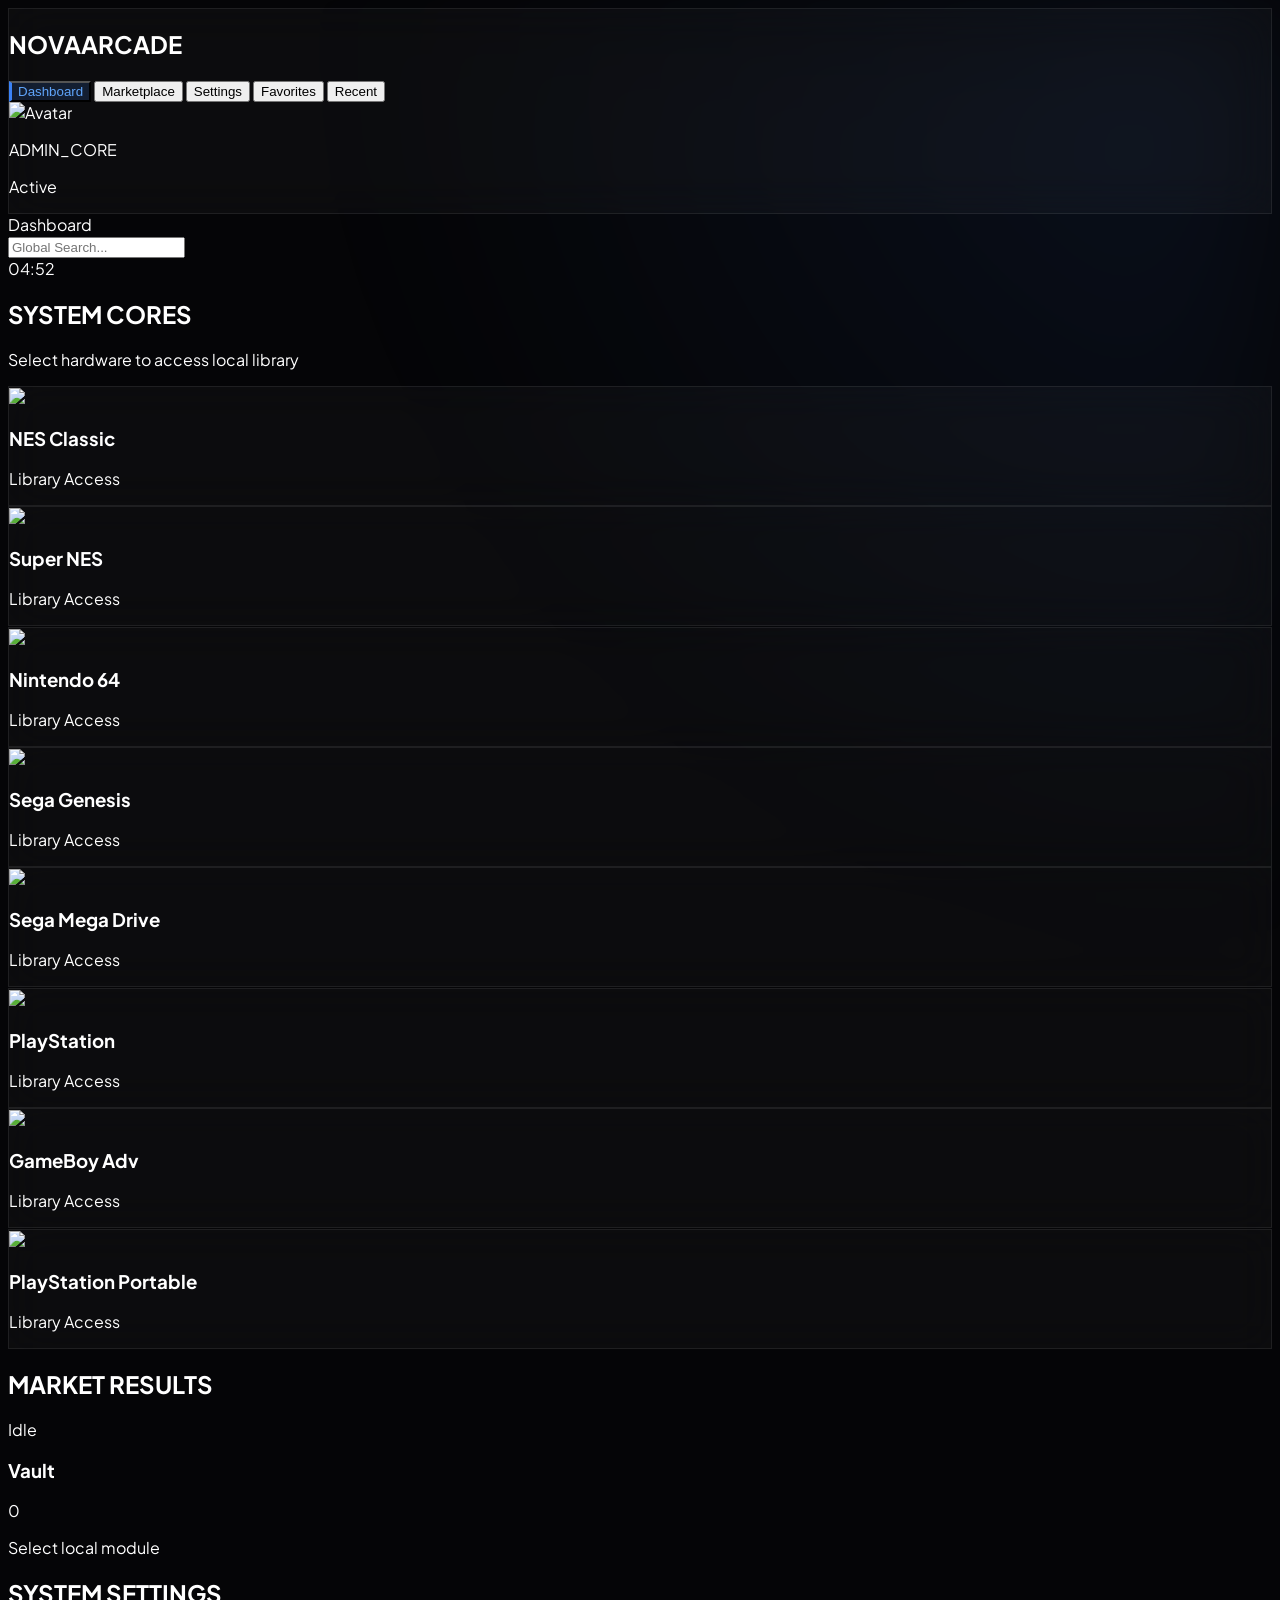
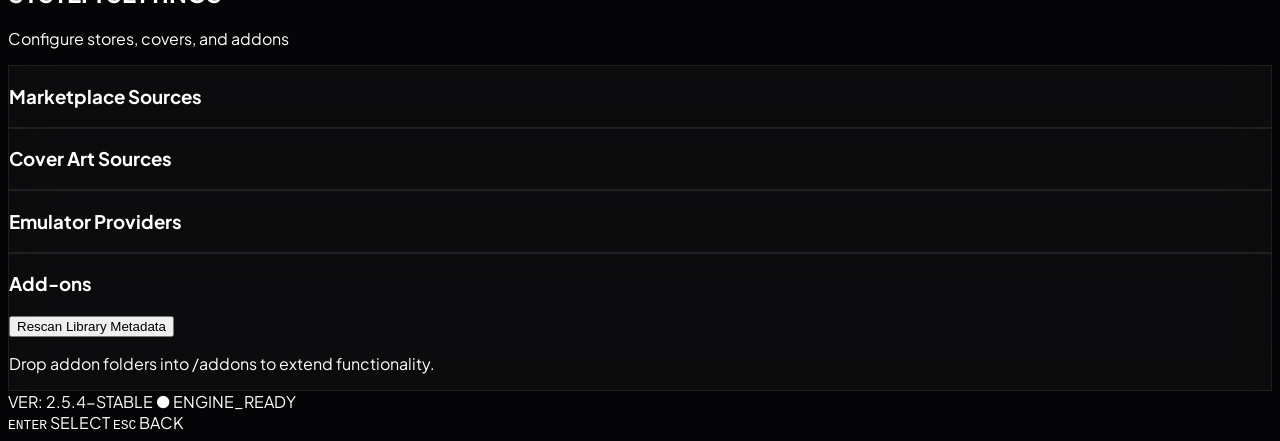
==== commit 5e5a45dc: "Replace native selects with custom dropdowns to fix popup layering" ====
--- a/ui/index.html
+++ b/ui/index.html
@@ -54,38 +54,75 @@
             scrollbar-gutter: stable;
         }
 
-        .stable-select {
+        .custom-dropdown {
+            position: relative;
+            min-width: 150px;
+        }
+
+        .custom-dropdown-btn {
+            width: 100%;
             height: 2rem;
-            max-width: 220px;
-            min-width: 140px;
             padding: 0 2rem 0 0.75rem;
             border-radius: 0.75rem;
-            background-color: rgba(2, 6, 23, 0.95);
+            border: 1px solid rgba(255, 255, 255, 0.14);
+            background: rgba(2, 6, 23, 0.95);
             color: #e5e7eb;
+            font-size: 10px;
+            text-transform: uppercase;
+            letter-spacing: 0.08em;
+            text-align: left;
+            position: relative;
+        }
+
+        .custom-dropdown-btn::after {
+            content: '▾';
+            position: absolute;
+            right: 0.65rem;
+            top: 50%;
+            transform: translateY(-50%);
+            color: #9ca3af;
+            font-size: 11px;
+        }
+
+        .custom-dropdown.disabled .custom-dropdown-btn {
+            opacity: 0.45;
+            cursor: not-allowed;
+        }
+
+        .custom-dropdown-menu {
+            position: absolute;
+            top: calc(100% + 0.3rem);
+            left: 0;
+            right: 0;
+            background: #0b1020;
             border: 1px solid rgba(255, 255, 255, 0.14);
-            transition: none !important;
-            transform: none !important;
-            animation: none !important;
-            appearance: none;
-            -webkit-appearance: none;
-            color-scheme: dark;
-            line-height: 1.1;
+            border-radius: 0.75rem;
+            box-shadow: 0 14px 40px rgba(0, 0, 0, 0.45);
             overflow: hidden;
-            background-image: url("data:image/svg+xml,%3Csvg xmlns='http://www.w3.org/2000/svg' width='14' height='14' viewBox='0 0 24 24' fill='none' stroke='%239ca3af' stroke-width='2' stroke-linecap='round' stroke-linejoin='round'%3E%3Cpolyline points='6 9 12 15 18 9'/%3E%3C/svg%3E");
-            background-repeat: no-repeat;
-            background-position: right 0.55rem center;
-            background-size: 0.85rem;
-        }
-
-        .stable-select:focus {
-            outline: none;
-            box-shadow: 0 0 0 1px rgba(59, 130, 246, 0.5);
-            border-color: rgba(59, 130, 246, 0.5);
-        }
-
-        .stable-select option {
-            background-color: #0b1020;
+            z-index: 1200;
+            display: none;
+        }
+
+        .custom-dropdown.open .custom-dropdown-menu {
+            display: block;
+        }
+
+        .custom-dropdown-option {
+            width: 100%;
+            text-align: left;
+            background: transparent;
             color: #e5e7eb;
+            border: 0;
+            padding: 0.55rem 0.75rem;
+            font-size: 10px;
+            text-transform: uppercase;
+            letter-spacing: 0.08em;
+        }
+
+        .custom-dropdown-option:hover,
+        .custom-dropdown-option.active {
+            background: rgba(59, 130, 246, 0.2);
+            color: #bfdbfe;
         }
 
         .view-section {
@@ -207,9 +244,7 @@
                     <input id="search-input" type="text" placeholder="Global Search..." 
                            class="bg-white/5 border border-white/5 rounded-full py-2 pl-10 pr-4 text-[11px] w-64 focus:outline-none focus:border-blue-500/50 transition-all font-medium">
                 </div>
-                <select id="search-console-filter" class="stable-select text-[10px] uppercase tracking-widest">
-                    <option value="">All Systems</option>
-                </select>
+                <div id="search-console-filter-container" class="custom-dropdown"></div>
                 <div id="current-time" class="text-[11px] font-bold tracking-widest text-white/40">00:00</div>
             </div>
         </header>
@@ -541,7 +576,8 @@
             isEmulating: false,
             localGames: [],
             selectedLocalGame: null,
-            consoles: []
+            consoles: [],
+            searchConsoleFilter: ''
         };
 
         function navTo(view) {
@@ -688,12 +724,76 @@
             populateSearchFilter();
         }
 
+        function closeAllCustomDropdowns() {
+            document.querySelectorAll('.custom-dropdown.open').forEach(el => el.classList.remove('open'));
+        }
+
+        function buildCustomDropdown({ options, value, onChange, disabled = false }) {
+            const root = document.createElement('div');
+            root.className = `custom-dropdown${disabled ? ' disabled' : ''}`;
+
+            const btn = document.createElement('button');
+            btn.type = 'button';
+            btn.className = 'custom-dropdown-btn';
+
+            const menu = document.createElement('div');
+            menu.className = 'custom-dropdown-menu';
+
+            let currentValue = value;
+            const optionMap = new Map(options.map(o => [o.value, o.label]));
+
+            function setActive(v) {
+                currentValue = v;
+                btn.textContent = optionMap.get(v) || options[0]?.label || '';
+                menu.querySelectorAll('.custom-dropdown-option').forEach(opt => {
+                    opt.classList.toggle('active', opt.dataset.value === v);
+                });
+            }
+
+            options.forEach(opt => {
+                const optionBtn = document.createElement('button');
+                optionBtn.type = 'button';
+                optionBtn.className = 'custom-dropdown-option';
+                optionBtn.dataset.value = opt.value;
+                optionBtn.textContent = opt.label;
+                optionBtn.addEventListener('click', () => {
+                    setActive(opt.value);
+                    root.classList.remove('open');
+                    if (onChange) onChange(opt.value);
+                });
+                menu.appendChild(optionBtn);
+            });
+
+            setActive(currentValue);
+
+            if (!disabled) {
+                btn.addEventListener('click', (e) => {
+                    e.stopPropagation();
+                    const wasOpen = root.classList.contains('open');
+                    closeAllCustomDropdowns();
+                    if (!wasOpen) root.classList.add('open');
+                });
+            }
+
+            root.appendChild(btn);
+            root.appendChild(menu);
+            return root;
+        }
+
         function populateSearchFilter() {
-            const select = document.getElementById('search-console-filter');
-            if (!select) return;
-            const prev = select.value;
-            select.innerHTML = '<option value="">All Systems</option>' + state.consoles.map(c => `<option value="${c.id}">${c.name}</option>`).join('');
-            if ([...select.options].some(o => o.value === prev)) select.value = prev;
+            const container = document.getElementById('search-console-filter-container');
+            if (!container) return;
+            const options = [{ value: '', label: 'All Systems' }, ...state.consoles.map(c => ({ value: c.id, label: c.name }))];
+            if (!options.some(o => o.value === state.searchConsoleFilter)) state.searchConsoleFilter = '';
+            container.innerHTML = '';
+            container.appendChild(buildCustomDropdown({
+                options,
+                value: state.searchConsoleFilter,
+                onChange: (nextValue) => {
+                    state.searchConsoleFilter = nextValue;
+                    if (document.getElementById('search-input').value.trim()) doSearch();
+                }
+            }));
         }
 
         async function rescanLibraryMetadata() {
@@ -774,10 +874,10 @@
             const renderToken = ++storeRenderToken;
             
             sectionsContainer.innerHTML = `<div class="py-20 text-center font-black text-white/10 italic animate-pulse uppercase tracking-[0.3em]">Querying Network Archive...</div>`;
-            status.textContent = `SEARCHING: "${q.toUpperCase()}" ${document.getElementById('search-console-filter')?.value ? `(FILTER: ${document.getElementById('search-console-filter').value.toUpperCase()})` : ""}`;
+            status.textContent = `SEARCHING: "${q.toUpperCase()}" ${state.searchConsoleFilter ? `(FILTER: ${state.searchConsoleFilter.toUpperCase()})` : ''}`;
 
             try {
-                const consoleFilter = document.getElementById('search-console-filter')?.value || '';
+                const consoleFilter = state.searchConsoleFilter || '';
                 const data = await API.search(q, consoleFilter || null);
                 if (renderToken !== storeRenderToken) return;
                 if (!data.games || data.games.length === 0) {
@@ -1220,40 +1320,45 @@
                 row.className = 'bg-white/5 rounded-xl px-4 py-3 border border-white/5 space-y-2';
                 row.innerHTML = `<p class="uppercase tracking-widest text-[10px]">${consoleEntry.name}</p>`;
 
-                const providerWrap = document.createElement('label');
+                const providerValue = settings.emulators[consoleEntry.id] || 'emulatorjs';
+                const providerWrap = document.createElement('div');
                 providerWrap.className = 'flex items-center justify-between gap-2';
-                providerWrap.innerHTML = `
-                    <span class="text-[10px] uppercase text-white/40">Provider</span>
-                    <select class="stable-select text-[10px] uppercase">
-                        <option value="emulatorjs">EmulatorJS</option>
-                        <option value="neptunjs">NeptunJS</option>
-                    </select>
-                `;
-                const providerSelect = providerWrap.querySelector('select');
-                providerSelect.value = settings.emulators[consoleEntry.id] || 'emulatorjs';
-                providerSelect.addEventListener('change', (e) => {
-                    settings.emulators[consoleEntry.id] = e.target.value;
-                    saveSettings(settings);
-                });
+                const providerLabel = document.createElement('span');
+                providerLabel.className = 'text-[10px] uppercase text-white/40';
+                providerLabel.textContent = 'Provider';
+                providerWrap.appendChild(providerLabel);
+                providerWrap.appendChild(buildCustomDropdown({
+                    options: [
+                        { value: 'emulatorjs', label: 'EmulatorJS' },
+                        { value: 'neptunjs', label: 'NeptunJS' }
+                    ],
+                    value: providerValue,
+                    onChange: (nextValue) => {
+                        settings.emulators[consoleEntry.id] = nextValue;
+                        saveSettings(settings);
+                        renderSettings();
+                    }
+                }));
                 row.appendChild(providerWrap);
 
                 const coreOptions = getCoreOptionsForConsole(consoleEntry.id);
                 if (coreOptions.length) {
-                    const coreWrap = document.createElement('label');
+                    const coreWrap = document.createElement('div');
                     coreWrap.className = 'flex items-center justify-between gap-2';
-                    coreWrap.innerHTML = `
-                        <span class="text-[10px] uppercase text-white/40">Core</span>
-                        <select class="stable-select text-[10px] uppercase"></select>
-                    `;
-                    const coreSelect = coreWrap.querySelector('select');
-                    coreSelect.innerHTML = `<option value="">Default</option>` + coreOptions.map(core => `<option value="${core}">${core}</option>`).join('');
-                    coreSelect.value = settings.emulatorJsCores[consoleEntry.id] || '';
-                    coreSelect.disabled = providerSelect.value !== 'emulatorjs';
-                    coreSelect.addEventListener('change', (e) => {
-                        if (e.target.value) settings.emulatorJsCores[consoleEntry.id] = e.target.value;
-                        else delete settings.emulatorJsCores[consoleEntry.id];
-                        saveSettings(settings);
-                    });
+                    const coreLabel = document.createElement('span');
+                    coreLabel.className = 'text-[10px] uppercase text-white/40';
+                    coreLabel.textContent = 'Core';
+                    coreWrap.appendChild(coreLabel);
+                    coreWrap.appendChild(buildCustomDropdown({
+                        options: [{ value: '', label: 'Default' }, ...coreOptions.map(core => ({ value: core, label: core }))],
+                        value: settings.emulatorJsCores[consoleEntry.id] || '',
+                        disabled: providerValue !== 'emulatorjs',
+                        onChange: (nextValue) => {
+                            if (nextValue) settings.emulatorJsCores[consoleEntry.id] = nextValue;
+                            else delete settings.emulatorJsCores[consoleEntry.id];
+                            saveSettings(settings);
+                        }
+                    }));
                     row.appendChild(coreWrap);
                 }
 
@@ -1294,8 +1399,9 @@
         }
 
         document.getElementById('search-input').addEventListener('keypress', (e) => e.key === 'Enter' && doSearch());
-        document.getElementById('search-console-filter').addEventListener('change', () => { if (document.getElementById('search-input').value.trim()) doSearch(); });
-        document.getElementById('btn-rescan-metadata').addEventListener('click', rescanLibraryMetadata);
+                document.getElementById('btn-rescan-metadata').addEventListener('click', rescanLibraryMetadata);
+
+        document.addEventListener('click', () => closeAllCustomDropdowns());
 
         document.addEventListener('DOMContentLoaded', () => {
             loadConsoleList();
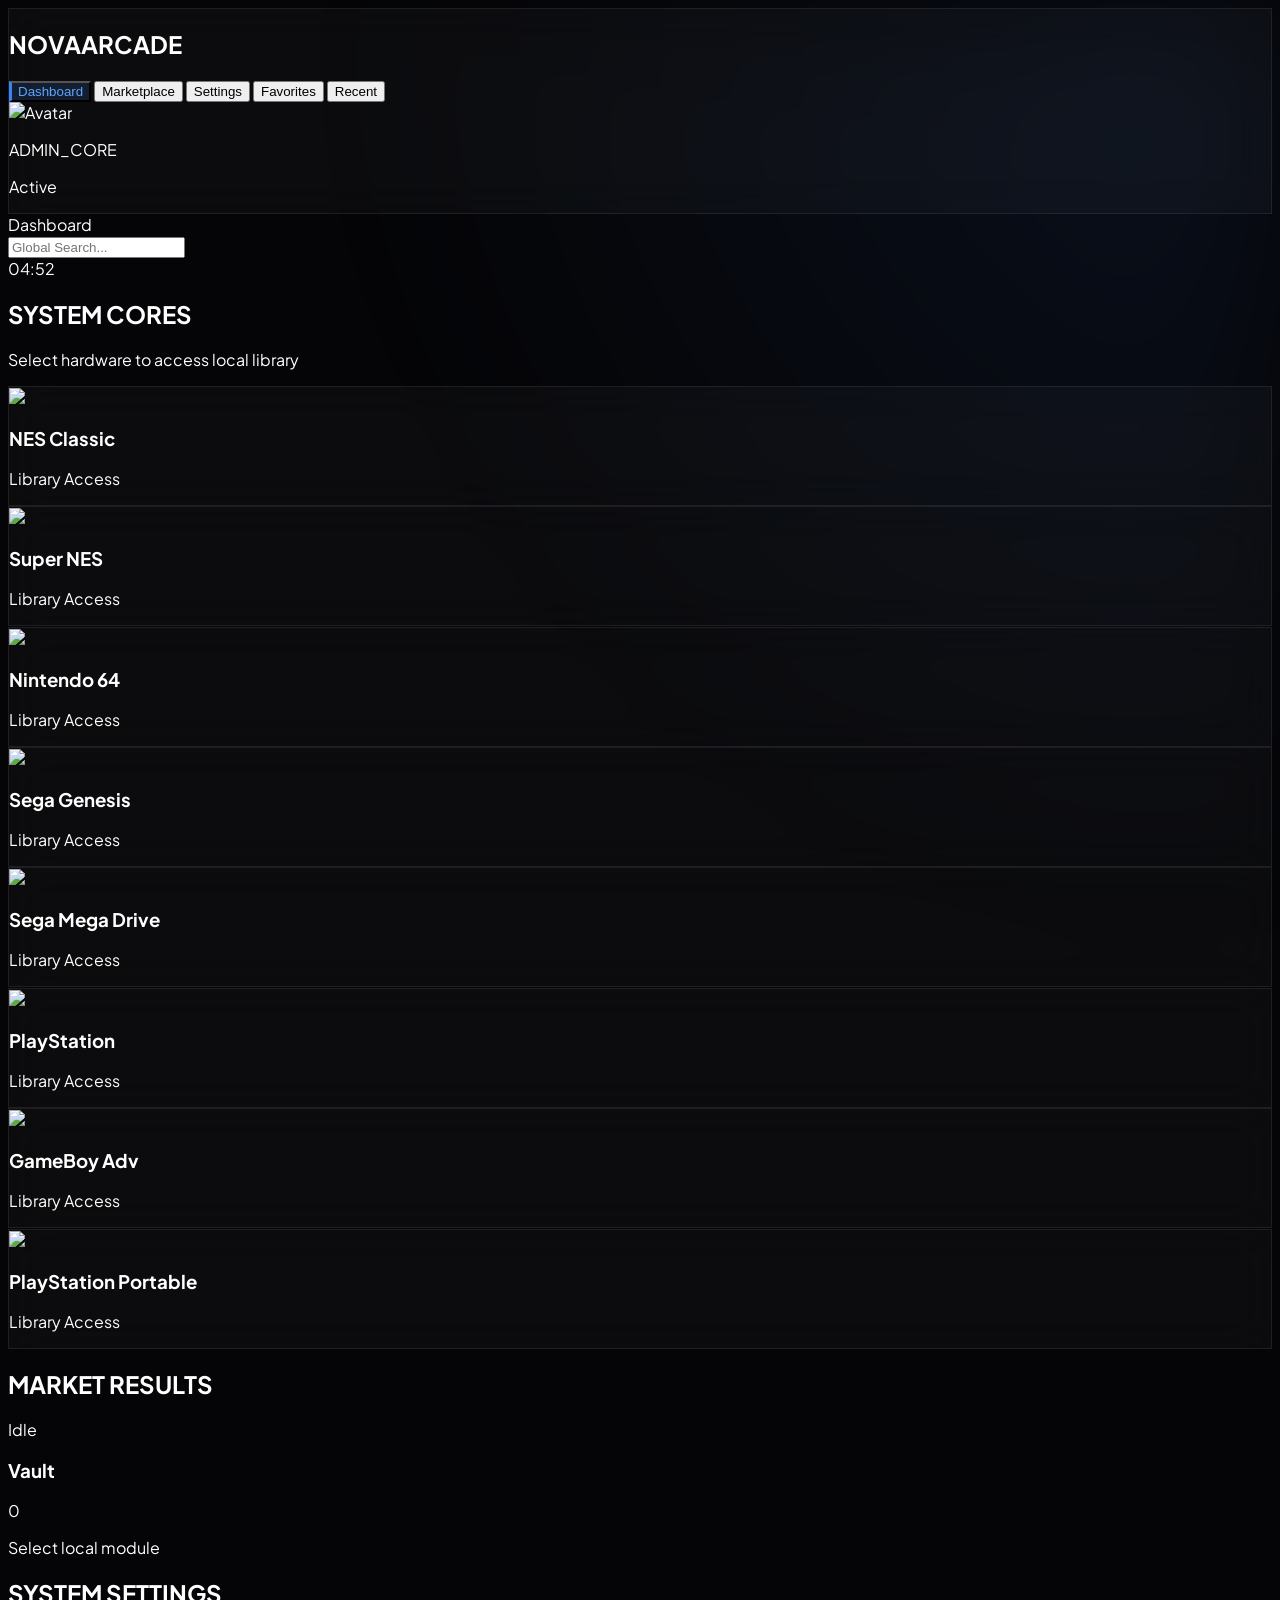
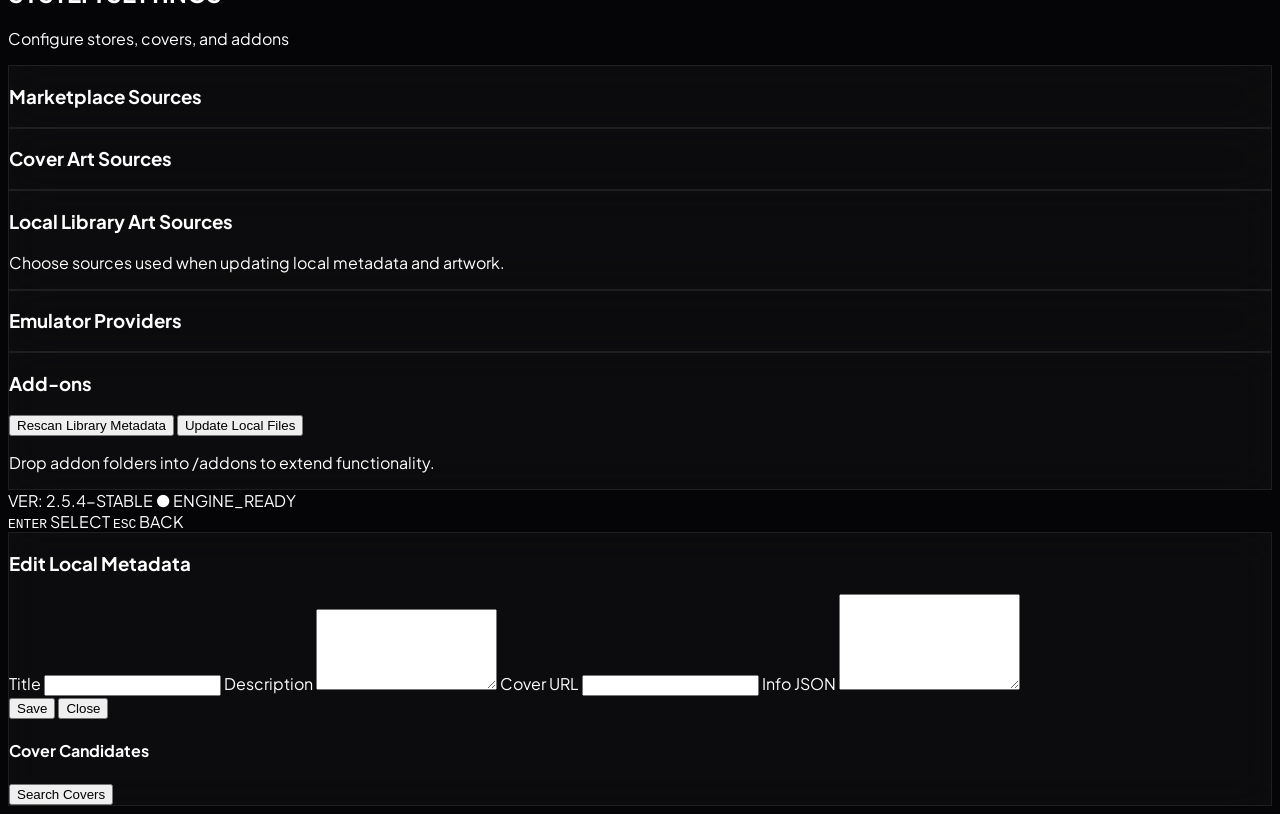
==== commit 5883ff53: "Add local art-source settings and editable local metadata workflow" ====
--- a/ui/index.html
+++ b/ui/index.html
@@ -314,6 +314,11 @@
                     <h3 class="text-sm font-bold uppercase tracking-widest text-white/60">Cover Art Sources</h3>
                     <div id="settings-covers" class="space-y-3 text-xs text-white/60"></div>
                 </div>
+                <div class="glass rounded-3xl p-6 border border-white/5 space-y-4">
+                    <h3 class="text-sm font-bold uppercase tracking-widest text-white/60">Local Library Art Sources</h3>
+                    <p class="text-[11px] text-white/40">Choose sources used when updating local metadata and artwork.</p>
+                    <div id="settings-local-covers" class="space-y-3 text-xs text-white/60"></div>
+                </div>
                 <div class="glass rounded-3xl p-6 border border-white/5 space-y-4 lg:col-span-2">
                     <h3 class="text-sm font-bold uppercase tracking-widest text-white/60">Emulator Providers</h3>
                     <div id="settings-emulators" class="grid grid-cols-1 md:grid-cols-2 gap-3 text-xs text-white/60"></div>
@@ -322,6 +327,7 @@
                     <div class="flex items-center justify-between gap-3">
                         <h3 class="text-sm font-bold uppercase tracking-widest text-white/60">Add-ons</h3>
                         <button id="btn-rescan-metadata" class="px-4 py-2 rounded-xl bg-blue-600 hover:bg-blue-500 text-[10px] font-black uppercase tracking-widest transition-all">Rescan Library Metadata</button>
+                        <button id="btn-update-local-files" class="px-4 py-2 rounded-xl bg-emerald-600 hover:bg-emerald-500 text-[10px] font-black uppercase tracking-widest transition-all">Update Local Files</button>
                     </div>
                     <p class="text-[11px] text-white/40">Drop addon folders into <span class="text-white/70">/addons</span> to extend functionality.</p>
                     <div id="settings-addons" class="flex flex-wrap gap-2 text-[10px] uppercase"></div>
@@ -360,14 +366,51 @@
         </div>
     </div>
 
+    <div id="edit-game-modal" class="fixed inset-0 hidden items-center justify-center bg-black/70 z-[1400] p-6">
+        <div class="w-full max-w-5xl glass border border-white/10 rounded-3xl p-6 grid grid-cols-1 lg:grid-cols-2 gap-6 max-h-[90vh] overflow-y-auto custom-scroll">
+            <div class="space-y-4">
+                <h3 class="text-lg font-black uppercase tracking-widest">Edit Local Metadata</h3>
+                <label class="block space-y-2">
+                    <span class="text-[10px] uppercase text-white/50">Title</span>
+                    <input id="edit-game-title" class="w-full bg-black/40 border border-white/10 rounded-xl px-3 py-2 text-xs" />
+                </label>
+                <label class="block space-y-2">
+                    <span class="text-[10px] uppercase text-white/50">Description</span>
+                    <textarea id="edit-game-description" rows="5" class="w-full bg-black/40 border border-white/10 rounded-xl px-3 py-2 text-xs"></textarea>
+                </label>
+                <label class="block space-y-2">
+                    <span class="text-[10px] uppercase text-white/50">Cover URL</span>
+                    <input id="edit-game-cover" class="w-full bg-black/40 border border-white/10 rounded-xl px-3 py-2 text-xs" />
+                </label>
+                <label class="block space-y-2">
+                    <span class="text-[10px] uppercase text-white/50">Info JSON</span>
+                    <textarea id="edit-game-info" rows="6" class="w-full bg-black/40 border border-white/10 rounded-xl px-3 py-2 text-xs font-mono"></textarea>
+                </label>
+                <div class="flex gap-3 pt-2">
+                    <button id="btn-save-game-edit" class="px-4 py-2 rounded-xl bg-blue-600 hover:bg-blue-500 text-[10px] font-black uppercase tracking-widest">Save</button>
+                    <button id="btn-close-game-edit" class="px-4 py-2 rounded-xl bg-white/10 hover:bg-white/20 text-[10px] font-black uppercase tracking-widest">Close</button>
+                </div>
+            </div>
+            <div>
+                <div class="flex items-center justify-between mb-3">
+                    <h4 class="text-sm font-black uppercase tracking-widest text-white/60">Cover Candidates</h4>
+                    <button id="btn-search-cover-candidates" class="px-3 py-2 rounded-xl bg-purple-600 hover:bg-purple-500 text-[10px] font-black uppercase tracking-widest">Search Covers</button>
+                </div>
+                <div id="cover-candidates-grid" class="grid grid-cols-2 md:grid-cols-3 gap-3"></div>
+            </div>
+        </div>
+    </div>
+
     <script>
         const API = {
-            search: (q, consoleId) => { const params = new URLSearchParams({ q }); if (consoleId) params.set('console', consoleId); return fetch(`/search?${params.toString()}`).then(r => r.json()); },
-            getGame: (url) => fetch(`/game?url=${encodeURIComponent(url)}`).then(r => r.json()),
-            getMarketCover: (title, console) => fetch(`/market_cover?title=${encodeURIComponent(title)}&console=${encodeURIComponent(console || '')}`).then(r => r.json()),
+            search: (q, consoleId, stores) => { const params = new URLSearchParams({ q }); if (consoleId) params.set('console', consoleId); if (stores?.length) params.set('stores', stores.join(',')); return fetch(`/search?${params.toString()}`).then(r => r.json()); },
+            getGame: (url, consoleId) => fetch(`/game?url=${encodeURIComponent(url)}${consoleId ? `&console=${encodeURIComponent(consoleId)}` : ''}`).then(r => r.json()),
+            getMarketCover: (title, console, coverSources) => { const params = new URLSearchParams({ title, console: console || '' }); if (coverSources?.length) params.set('cover_sources', coverSources.join(',')); return fetch(`/market_cover?${params.toString()}`).then(r => r.json()); },
             listLocal: (console) => fetch(`/list_console?console=${console}`).then(r => r.json()),
             listConsoles: () => fetch(`/list_consoles`).then(r => r.json()),
             listAddons: () => fetch(`/addons`).then(r => r.json()),
+            coverCandidates: (title, consoleId, coverSources) => { const params = new URLSearchParams({ title, console: consoleId || '' }); if (coverSources?.length) params.set('cover_sources', coverSources.join(',')); return fetch(`/cover_candidates?${params.toString()}`).then(r => r.json()); },
+            updateLocalMetadata: (payload) => fetch(`/update_local_metadata`, { method: 'POST', headers: { 'Content-Type': 'application/json' }, body: JSON.stringify(payload) }).then(r => r.json()),
             delete: (name, console, game) => {
                 const params = new URLSearchParams();
                 if (name) params.set('filename', name);
@@ -569,10 +612,14 @@
             { label: 'Sony PlayStation', path: 'Icons/Consoles/Sony/Sony PlayStation.png' }
         ];
 
+        const MARKET_SOURCE_KEYS = ['vimm', 'emuland'];
+        const COVER_SOURCE_KEYS = ['libreto', 'vimm', 'emuland', 'thegamesdb'];
+
         let state = {
             view: 'HOME',
             selectedConsole: null,
             lastGameUrl: "",
+            lastGameConsole: '',
             isEmulating: false,
             localGames: [],
             selectedLocalGame: null,
@@ -806,7 +853,10 @@
                 const targetConsole = state.selectedConsole?.id || '';
                 const params = new URLSearchParams();
                 if (targetConsole) params.set('console', targetConsole);
-                const data = await fetch(`/refresh_covers?${params.toString()}`).then(r => r.json());
+                const settings = getSettings();
+                const coverSources = COVER_SOURCE_KEYS.filter(key => !!settings.localCoverSources?.[key]);
+                if (coverSources.length) params.set('cover_sources', coverSources.join(','));
+                const data = await fetch(`/refresh_local_files?${params.toString()}`).then(r => r.json());
                 alert(`Metadata rescan complete. Updated: ${data.updated || 0}, Skipped: ${data.skipped || 0}`);
                 if (state.selectedConsole) await loadLocalGames(state.selectedConsole.id);
             } catch (e) {
@@ -820,23 +870,35 @@
         function getSettings() {
             const defaults = {
                 stores: {
+                    libreto: true,
                     vimm: true,
                     emuland: false,
                     thegamesdb: true
                 },
                 coverSources: {
+                    libreto: true,
                     vimm: true,
                     emuland: true,
                     thegamesdb: true
+                },
+                localCoverSources: {
+                    libreto: true,
+                    vimm: true,
+                    thegamesdb: true,
+                    emuland: true
                 },
                 emulators: {},
                 emulatorJsCores: {}
             };
             try {
                 const stored = JSON.parse(localStorage.getItem('settings') || '{}');
+                const mergedStores = { ...defaults.stores, ...(stored.stores || {}) };
+                const mergedCoverSources = { ...defaults.coverSources, ...(stored.coverSources || {}) };
+                const mergedLocalCoverSources = { ...defaults.localCoverSources, ...(stored.localCoverSources || {}) };
                 return {
-                    stores: { ...defaults.stores, ...(stored.stores || {}) },
-                    coverSources: { ...defaults.coverSources, ...(stored.coverSources || {}) },
+                    stores: Object.fromEntries(MARKET_SOURCE_KEYS.map(k => [k, !!mergedStores[k]])),
+                    coverSources: Object.fromEntries(COVER_SOURCE_KEYS.map(k => [k, !!mergedCoverSources[k]])),
+                    localCoverSources: Object.fromEntries(COVER_SOURCE_KEYS.map(k => [k, !!mergedLocalCoverSources[k]])),
                     emulators: { ...defaults.emulators, ...(stored.emulators || {}) },
                     emulatorJsCores: { ...defaults.emulatorJsCores, ...(stored.emulatorJsCores || {}) }
                 };
@@ -877,9 +939,21 @@
             status.textContent = `SEARCHING: "${q.toUpperCase()}" ${state.searchConsoleFilter ? `(FILTER: ${state.searchConsoleFilter.toUpperCase()})` : ''}`;
 
             try {
+                const settings = getSettings();
+                const activeStores = MARKET_SOURCE_KEYS.filter(key => !!settings.stores?.[key]);
+                if (!activeStores.length) {
+                    status.textContent = 'NO MARKET SOURCE ENABLED';
+                    sectionsContainer.innerHTML = `<div class="py-20 text-center font-black text-yellow-400/70 italic uppercase tracking-[0.2em]">Enable at least one Marketplace Source in Settings.</div>`;
+                    return;
+                }
+
                 const consoleFilter = state.searchConsoleFilter || '';
-                const data = await API.search(q, consoleFilter || null);
+                const data = await API.search(q, consoleFilter || null, activeStores);
                 if (renderToken !== storeRenderToken) return;
+                if (data.status === 'error') {
+                    sectionsContainer.innerHTML = `<div class="py-20 text-center font-black text-yellow-400/70 italic uppercase tracking-[0.2em]">${data.message || 'Search source unavailable.'}</div>`;
+                    return;
+                }
                 if (!data.games || data.games.length === 0) {
                     sectionsContainer.innerHTML = `<div class="py-20 text-center font-black text-white/10 italic uppercase tracking-[0.2em]">Zero results found in global cache.</div>`;
                     return;
@@ -903,7 +977,7 @@
                             <h3 class="text-[10px] font-black italic text-blue-500 uppercase tracking-[0.4em] mb-4 border-b border-blue-500/10 pb-2">${header} <span class="text-white/20 ml-2">(${games.length})</span></h3>
                             <div class="grid grid-cols-1 md:grid-cols-2 lg:grid-cols-3 xl:grid-cols-5 gap-4" id="console-grid-${index}">
                                 ${games.map(game => `
-                                    <div class="game-card glass rounded-2xl p-4 flex flex-col h-72 relative overflow-hidden group border border-white/5 cursor-pointer" onclick="showMarketGameDetails('${game.link}')">
+                                    <div class="game-card glass rounded-2xl p-4 flex flex-col h-72 relative overflow-hidden group border border-white/5 cursor-pointer" onclick="showMarketGameDetails('${game.link}', '${game.console_id || ''}')">
                                         <div class="w-full h-36 bg-black/40 rounded-xl mb-3 overflow-hidden relative">
                                             <img src="${game.thumbnail ? API.proxyImg(game.thumbnail) : 'https://placehold.co/400x300/111/555?text=No+Boxart'}" loading="lazy"
                                                  class="w-full h-full object-cover group-hover:scale-105 transition-transform duration-500">
@@ -929,24 +1003,28 @@
             }
         }
 
-        async function showMarketGameDetails(url) {
+        async function showMarketGameDetails(url, consoleHint = '') {
             state.lastGameUrl = url;
+            state.lastGameConsole = consoleHint || state.searchConsoleFilter || state.lastGameConsole || '';
             navTo('MARKET-DETAIL');
             const container = document.getElementById('market-detail-container');
             container.innerHTML = `<div class="h-64 flex items-center justify-center font-black italic text-white/10 animate-pulse text-sm uppercase tracking-[0.3em]">Synchronizing Asset Data...</div>`;
             
             try {
-                const data = await API.getGame(url);
+                const data = await API.getGame(url, state.lastGameConsole || undefined);
                 const game = data.game;
-                let marketCover = game.thumbnail;
-                if (!marketCover) {
-                    try {
-                        const coverResponse = await API.getMarketCover(game.title, game.console);
+                let marketCover = game.thumbnail || (game.screenshots?.[0] || null);
+                try {
+                    const coverSources = COVER_SOURCE_KEYS.filter(key => !!getSettings().coverSources?.[key]);
+                    if (coverSources.length) {
+                        const coverResponse = await API.getMarketCover(game.title, game.console, coverSources);
                         if (coverResponse?.cover) {
                             marketCover = coverResponse.cover;
+                        } else if (coverResponse?.screenshots?.length) {
+                            marketCover = coverResponse.screenshots[0];
                         }
-                    } catch (e) {}
-                }
+                    }
+                } catch (e) {}
                 
                 const infoHtml = Object.entries(game.info).map(([k, v]) => `
                     <div class="flex justify-between items-center text-[10px] py-1.5 border-b border-white/5">
@@ -1089,6 +1167,7 @@
                                         <button onclick="runGame('${consoleId}')" class="flex-1 py-3 bg-blue-600 hover:bg-blue-500 rounded-xl font-black text-[10px] uppercase tracking-widest shadow-lg shadow-blue-600/20 transition-all flex items-center justify-center gap-2">
                                             <i data-lucide="play" size="14"></i> Run core
                                         </button>
+                                        <button onclick="openEditLocalGame('${consoleId}')" class="w-12 h-12 glass hover:bg-emerald-500/10 hover:text-emerald-400 rounded-xl flex items-center justify-center transition-all"><i data-lucide='pencil' size='16'></i></button>
                                         <button onclick="handleDeleteROM('${game.folder}', '${consoleId}', true)" class="w-12 h-12 glass hover:bg-red-500/10 hover:text-red-500 rounded-xl flex items-center justify-center transition-all">
                                             <i data-lucide="trash-2" size="16"></i>
                                         </button>
@@ -1280,14 +1359,17 @@
             const settings = getSettings();
             const storeContainer = document.getElementById('settings-stores');
             const coverContainer = document.getElementById('settings-covers');
+            const localCoverContainer = document.getElementById('settings-local-covers');
             const addonsContainer = document.getElementById('settings-addons');
             const emulatorContainer = document.getElementById('settings-emulators');
             storeContainer.innerHTML = '';
             coverContainer.innerHTML = '';
+            localCoverContainer.innerHTML = '';
             addonsContainer.innerHTML = '';
             emulatorContainer.innerHTML = '';
 
-            Object.entries(settings.stores).forEach(([key, enabled]) => {
+            MARKET_SOURCE_KEYS.forEach((key) => {
+                const enabled = !!settings.stores[key];
                 const row = document.createElement('label');
                 row.className = 'flex items-center justify-between bg-white/5 rounded-xl px-4 py-3 border border-white/5';
                 row.innerHTML = `
@@ -1301,7 +1383,8 @@
                 storeContainer.appendChild(row);
             });
 
-            Object.entries(settings.coverSources).forEach(([key, enabled]) => {
+            COVER_SOURCE_KEYS.forEach((key) => {
+                const enabled = !!settings.coverSources[key];
                 const row = document.createElement('label');
                 row.className = 'flex items-center justify-between bg-white/5 rounded-xl px-4 py-3 border border-white/5';
                 row.innerHTML = `
@@ -1313,6 +1396,21 @@
                     saveSettings(settings);
                 });
                 coverContainer.appendChild(row);
+            });
+
+            COVER_SOURCE_KEYS.forEach((key) => {
+                const enabled = !!settings.localCoverSources[key];
+                const row = document.createElement('label');
+                row.className = 'flex items-center justify-between bg-white/5 rounded-xl px-4 py-3 border border-white/5';
+                row.innerHTML = `
+                    <span class="uppercase tracking-widest">${key}</span>
+                    <input type="checkbox" class="accent-blue-500" ${enabled ? 'checked' : ''}>
+                `;
+                row.querySelector('input').addEventListener('change', (e) => {
+                    settings.localCoverSources[key] = e.target.checked;
+                    saveSettings(settings);
+                });
+                localCoverContainer.appendChild(row);
             });
 
             state.consoles.forEach(consoleEntry => {
@@ -1378,6 +1476,71 @@
             }
         }
 
+
+        async function loadCoverCandidatesForEdit(consoleId, title) {
+            const grid = document.getElementById('cover-candidates-grid');
+            grid.innerHTML = '<div class="text-[10px] text-white/40 uppercase">Loading...</div>';
+            const settings = getSettings();
+            const sources = COVER_SOURCE_KEYS.filter(key => !!settings.localCoverSources?.[key]);
+            const data = await API.coverCandidates(title, consoleId, sources);
+            const candidates = data?.candidates || [];
+            if (!candidates.length) {
+                grid.innerHTML = '<div class="text-[10px] text-white/30 uppercase">No candidates found.</div>';
+                return;
+            }
+            grid.innerHTML = candidates.map((item, idx) => `
+                <button onclick="selectCoverCandidate('${encodeURIComponent(item.url)}')" class="text-left glass rounded-xl overflow-hidden border border-white/10 hover:border-blue-400/50 transition-all">
+                    <img src="${API.proxyImg(item.url)}" class="w-full h-28 object-cover">
+                    <div class="p-2 text-[9px] uppercase text-white/60 font-black">${item.source} · ${item.type}</div>
+                </button>
+            `).join('');
+        }
+
+        function selectCoverCandidate(encodedUrl) {
+            const url = decodeURIComponent(encodedUrl || '');
+            document.getElementById('edit-game-cover').value = url;
+        }
+
+        async function openEditLocalGame(consoleId) {
+            const game = state.selectedLocalGame;
+            if (!game) return;
+            const modal = document.getElementById('edit-game-modal');
+            modal.style.display = 'flex';
+            document.getElementById('edit-game-title').value = game.title || '';
+            document.getElementById('edit-game-description').value = game.description || game.overview || '';
+            document.getElementById('edit-game-cover').value = game.cover_front || game.clearlogo || '';
+            document.getElementById('edit-game-info').value = JSON.stringify(game.info || {}, null, 2);
+
+            document.getElementById('btn-search-cover-candidates').onclick = () => loadCoverCandidatesForEdit(consoleId, document.getElementById('edit-game-title').value || game.title || game.folder);
+            document.getElementById('btn-save-game-edit').onclick = async () => {
+                let info = {};
+                try { info = JSON.parse(document.getElementById('edit-game-info').value || '{}'); }
+                catch (e) { alert('Info JSON is invalid.'); return; }
+                const payload = {
+                    console: consoleId,
+                    folder: game.folder,
+                    title: document.getElementById('edit-game-title').value,
+                    description: document.getElementById('edit-game-description').value,
+                    cover_front: document.getElementById('edit-game-cover').value,
+                    info
+                };
+                const res = await API.updateLocalMetadata(payload);
+                if (res?.status !== 'ok') {
+                    alert(res?.message || 'Failed to update metadata.');
+                    return;
+                }
+                modal.style.display = 'none';
+                await loadLocalGames(consoleId);
+                const updated = (state.localGames || []).find(g => g.folder === game.folder);
+                if (updated) showLocalGameDetails(updated, consoleId);
+            };
+            document.getElementById('btn-close-game-edit').onclick = () => { modal.style.display = 'none'; };
+            await loadCoverCandidatesForEdit(consoleId, game.title || game.folder);
+        }
+
+        async function updateLocalFilesFromSettings() {
+            await rescanLibraryMetadata();
+        }
         async function handleDeleteROM(name, consoleId, isFolder = false) {
             if (isFolder) {
                 await API.delete("", consoleId, name);
@@ -1400,6 +1563,7 @@
 
         document.getElementById('search-input').addEventListener('keypress', (e) => e.key === 'Enter' && doSearch());
                 document.getElementById('btn-rescan-metadata').addEventListener('click', rescanLibraryMetadata);
+                document.getElementById('btn-update-local-files').addEventListener('click', updateLocalFilesFromSettings);
 
         document.addEventListener('click', () => closeAllCustomDropdowns());
 
